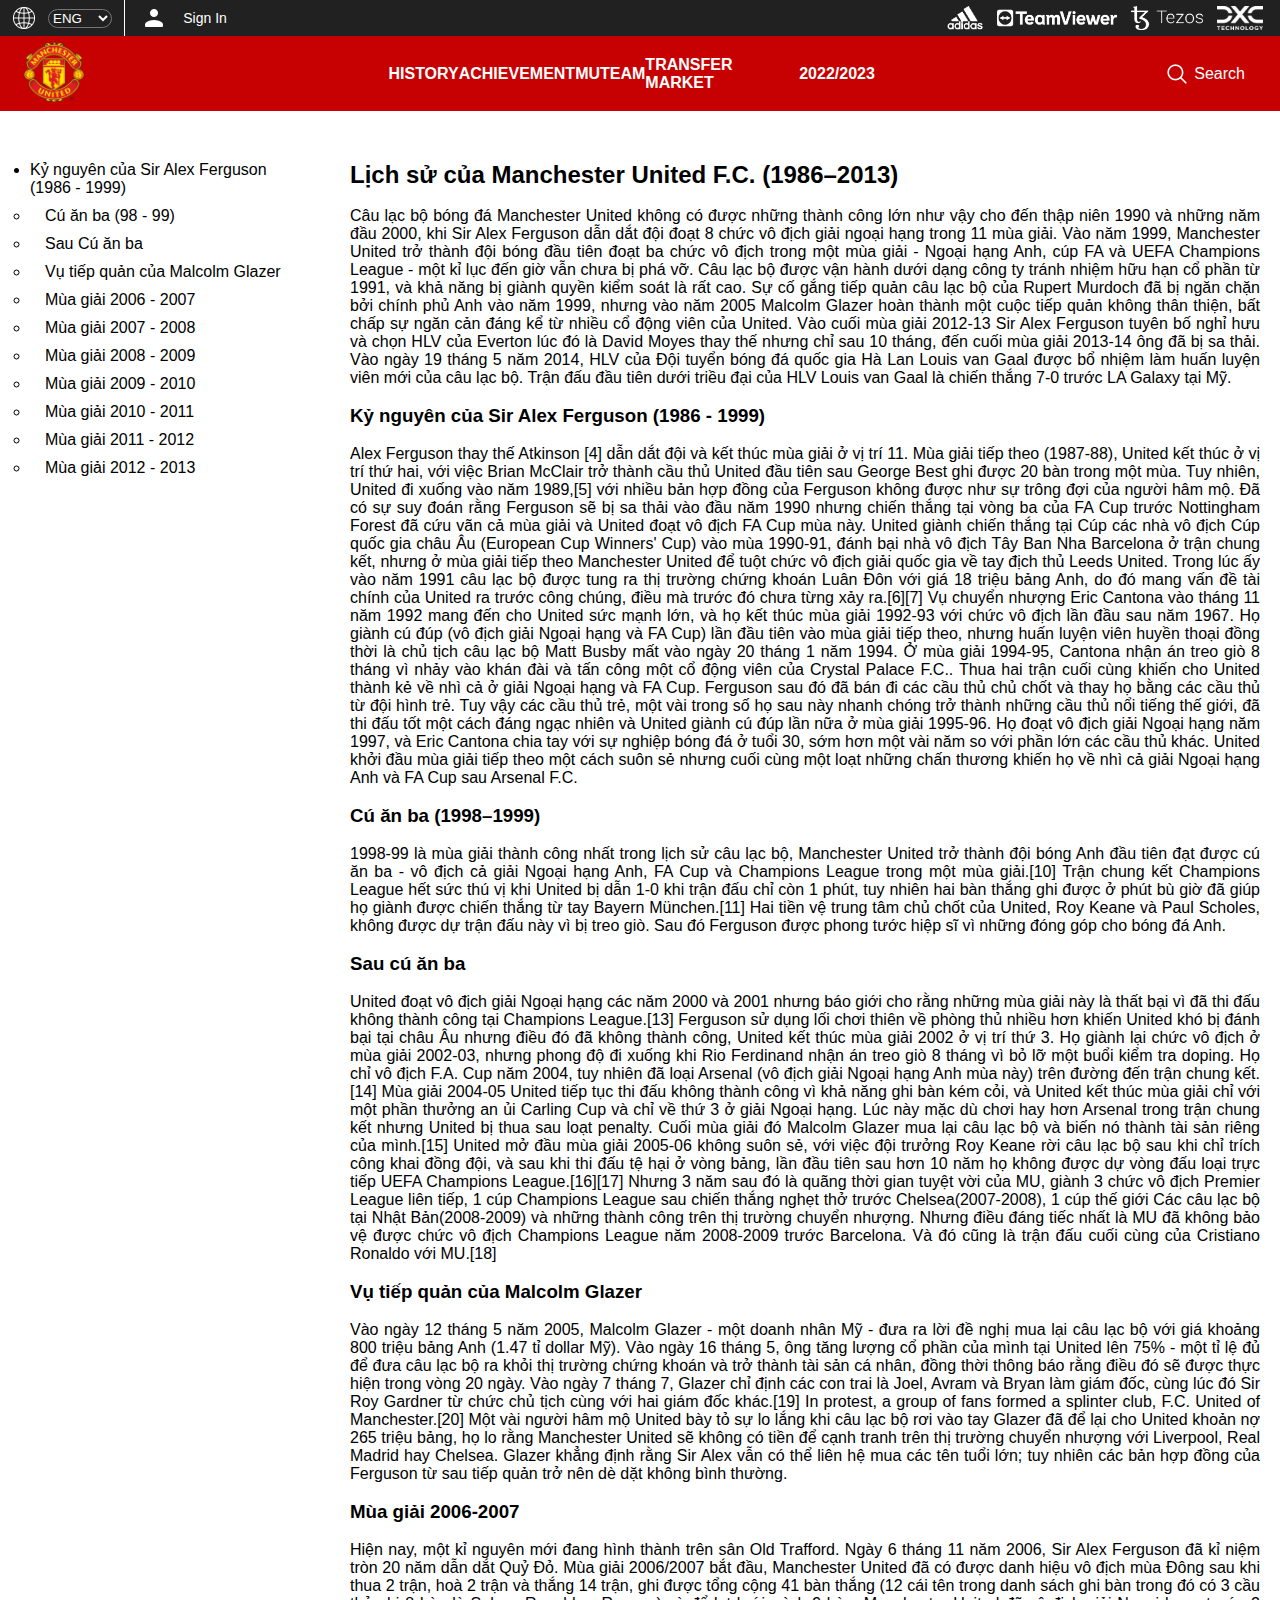
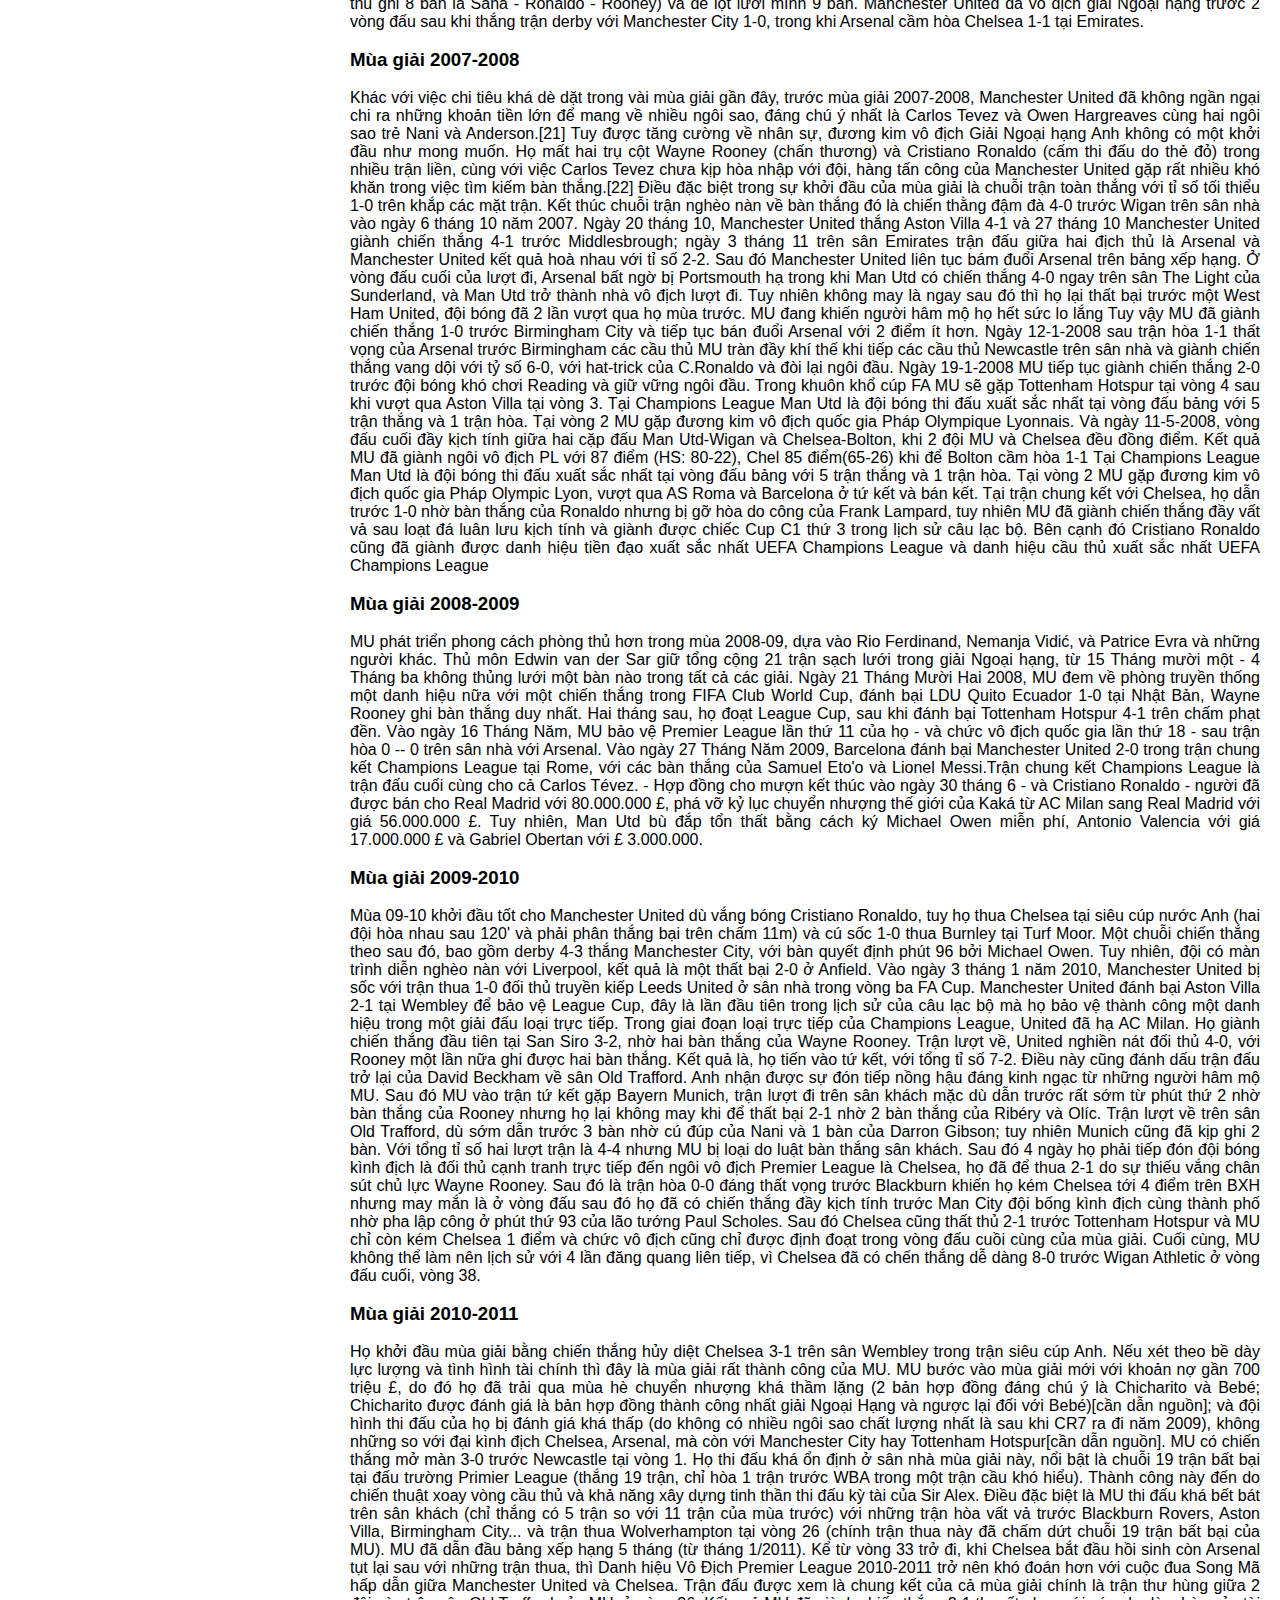
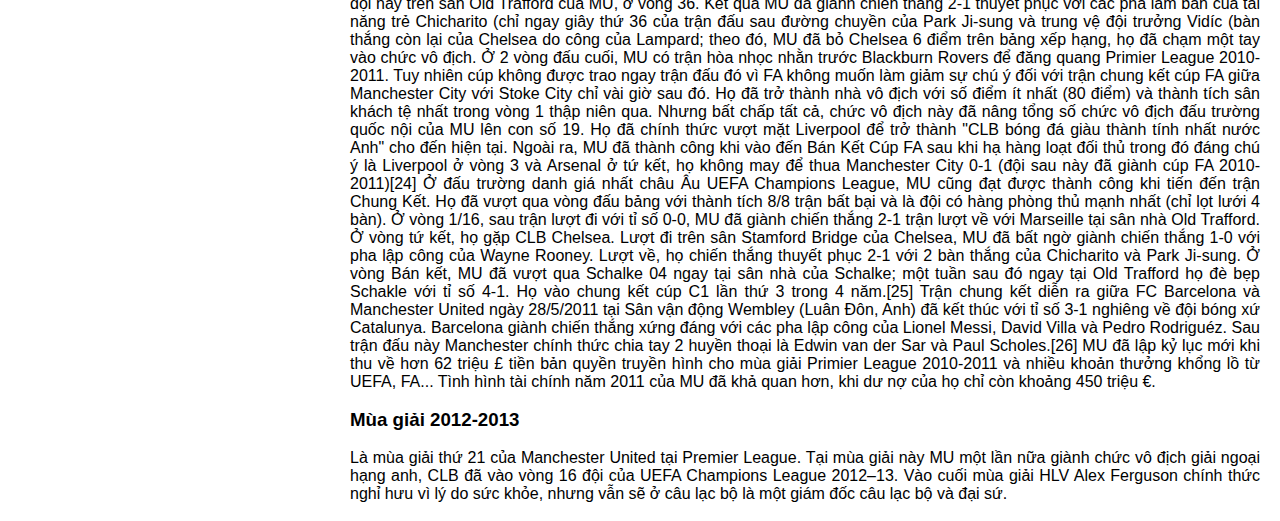
==== HTML/history.html @ 36818dd9 "history first update" ====
<!DOCTYPE html>
<html lang="en">
<head>
    <meta charset="UTF-8">
    <meta name="viewport" content="width=device-width, initial-scale=1.0">
    <title>Manchester - HISTORY</title>
    <link rel="stylesheet" href="/CSS/style.css">
    <link rel="shortcut icon" href="/Images/MU 36x36.png">
</head>
<body>
    <div id="main">
        <div id="setting">
            <div class="left_st">
                <img class="st_earth" src="/Images/Earth 24x24.png" alt="">

                <select name="ngonngua" id="language">
                    <option value="1">ENG</option>
                    <option value="2">VIE</option>
                    <option value="3">RSA</option>
                </select>

                <div class="st_user">
                    <img  class="img_user" src="/Images/user 24x24.png" alt="">
                    <div class="st_signinsignout">Sign In</div>
                    
                    <div class="tab_sign">
                        <a href="" class="bt_signin">Sign In</a>
                        <a href="" class="bt_signout">Sign Out</a>
                    </div>
                </div>
            </div>

            <div class="right_st">
                <img class="st_adidas_logo" src="/Images/Adidas_icon.png" alt="">
                <img class="st_teamview_logo" src="/Images/TeamViewer.png" alt="">
                <img class="st_tezos_logo" src="/Images/TezosLogo.png" alt="">
                <img class="st_dxc_logo" src="/Images/DXC.png" alt="">
            </div>

        </div>

        <nav>
            <a href="/HTML/index.html">
                <img class="nav_logoMU" src="/Images/MU 65x65.png" alt="">
            </a>

            <div class="nav_select">
                <a href="/HTML/history.html" class="li">HISTORY</a>
                <a href="" class="li">ACHIEVEMENT</a>
                <a href="" class="li">MUTEAM</a>
                <a href="" class="li">TRANSFER MARKET</a>
                <a href="" class="li">2022/2023</a>
            </div>

            <div class="nav_right">
                <img class="nav_iconSearch" src="/Images/search-24.png" alt="">
                <div class="nav_search">Search</div>

                <div class="input_search">
                    <input type="text" class="txt_search" placeholder="  Anything you want to look for">
                    <a class="btn_search" href="">
                        <img class="nav_iconSearchsmall" src="/Images/search-24black.png" alt="">
                    </a>
                </div>
            </div>
        </nav>

        <div id="slidebar">
            <ul >
                <li><a style="color: black; text-decoration: none;" href="#kncsaf">Kỷ nguyên của Sir Alex Ferguson (1986 - 1999)</a>
                    <ul>
                        <li><a href="#can">Cú ăn ba (98 - 99)</a></li>
                        <li><a href="#scan">Sau Cú ăn ba</a></li>
                        <li><a href="#vtqcmg">Vụ tiếp quản của Malcolm Glazer</a></li>
                        <li><a href="#mg0607">Mùa giải 2006 - 2007</a></li>
                        <li><a href="#mg0708">Mùa giải 2007 - 2008</a></li>
                        <li><a href="#mg0809">Mùa giải 2008 - 2009</a></li>
                        <li><a href="#mg0910">Mùa giải 2009 - 2010</a></li>
                        <li><a href="#mg1011">Mùa giải 2010 - 2011</a></li>
                        <li><a href="#mg1112">Mùa giải 2011 - 2012</a></li>
                        <li><a href="#mg1213">Mùa giải 2012 - 2013</a></li>
                    </ul>
                </li>
            </ul>
        </div>

        <div class="txt-history">
            <h2>Lịch sử của Manchester United F.C. (1986–2013)</h2> <br>
            <p>Câu lạc bộ bóng đá Manchester United không có được những thành công lớn như vậy cho đến thập niên 1990 và những năm đầu 2000, khi Sir Alex Ferguson dẫn dắt đội đoạt 8 chức vô địch giải ngoại hạng trong 11 mùa giải. Vào năm 1999, Manchester United trở thành đội bóng đầu tiên đoạt ba chức vô địch trong một mùa giải - Ngoại hạng Anh, cúp FA và UEFA Champions League - một kỉ lục đến giờ vẫn chưa bị phá vỡ. Câu lạc bộ được vận hành dưới dạng công ty tránh nhiệm hữu hạn cổ phần từ 1991, và khả năng bị giành quyền kiểm soát là rất cao. Sự cố gắng tiếp quản câu lạc bộ của Rupert Murdoch đã bị ngăn chặn bởi chính phủ Anh vào năm 1999, nhưng vào năm 2005 Malcolm Glazer hoàn thành một cuộc tiếp quản không thân thiện, bất chấp sự ngăn cản đáng kể từ nhiều cổ động viên của United.
                Vào cuối mùa giải 2012-13 Sir Alex Ferguson tuyên bố nghỉ hưu và chọn HLV của Everton lúc đó là David Moyes thay thế nhưng chỉ sau 10 tháng, đến cuối mùa giải 2013-14 ông đã bị sa thải. Vào ngày 19 tháng 5 năm 2014, HLV của Đội tuyển bóng đá quốc gia Hà Lan Louis van Gaal được bổ nhiệm làm huấn luyện viên mới của câu lạc bộ. Trận đấu đầu tiên dưới triều đại của HLV Louis van Gaal là chiến thắng 7-0 trước LA Galaxy tại Mỹ.
            </p> <br>
            <h3 id="kncsaf">Kỷ nguyên của Sir Alex Ferguson (1986 - 1999)</h3> <br>
            <p>
                Alex Ferguson thay thế Atkinson [4] dẫn dắt đội và kết thúc mùa giải ở vị trí 11. Mùa giải tiếp theo (1987-88), United kết thúc ở vị trí thứ hai, với việc Brian McClair trở thành cầu thủ United đầu tiên sau George Best ghi được 20 bàn trong một mùa.

                Tuy nhiên, United đi xuống vào năm 1989,[5] với nhiều bản hợp đồng của Ferguson không được như sự trông đợi của người hâm mộ. Đã có sự suy đoán rằng Ferguson sẽ bị sa thải vào đầu năm 1990 nhưng chiến thắng tại vòng ba của FA Cup trước Nottingham Forest đã cứu vãn cả mùa giải và United đoạt vô địch FA Cup mùa này.

                United giành chiến thắng tại Cúp các nhà vô địch Cúp quốc gia châu Âu (European Cup Winners' Cup) vào mùa 1990-91, đánh bại nhà vô địch Tây Ban Nha Barcelona ở trận chung kết, nhưng ở mùa giải tiếp theo Manchester United để tuột chức vô địch giải quốc gia về tay địch thủ Leeds United. Trong lúc ấy vào năm 1991 câu lạc bộ được tung ra thị trường chứng khoán Luân Đôn với giá 18 triệu bảng Anh, do đó mang vấn đề tài chính của United ra trước công chúng, điều mà trước đó chưa từng xảy ra.[6][7]

                Vụ chuyển nhượng Eric Cantona vào tháng 11 năm 1992 mang đến cho United sức mạnh lớn, và họ kết thúc mùa giải 1992-93 với chức vô địch lần đầu sau năm 1967. Họ giành cú đúp (vô địch giải Ngoại hạng và FA Cup) lần đầu tiên vào mùa giải tiếp theo, nhưng huấn luyện viên huyền thoại đồng thời là chủ tịch câu lạc bộ Matt Busby mất vào ngày 20 tháng 1 năm 1994.

                Ở mùa giải 1994-95, Cantona nhận án treo giò 8 tháng vì nhảy vào khán đài và tấn công một cổ động viên của Crystal Palace F.C.. Thua hai trận cuối cùng khiến cho United thành kẻ về nhì cả ở giải Ngoại hạng và FA Cup. Ferguson sau đó đã bán đi các cầu thủ chủ chốt và thay họ bằng các cầu thủ từ đội hình trẻ. Tuy vậy các cầu thủ trẻ, một vài trong số họ sau này nhanh chóng trở thành những cầu thủ nổi tiếng thế giới, đã thi đấu tốt một cách đáng ngạc nhiên và United giành cú đúp lần nữa ở mùa giải 1995-96.

                Họ đoạt vô địch giải Ngoại hạng năm 1997, và Eric Cantona chia tay với sự nghiệp bóng đá ở tuổi 30, sớm hơn một vài năm so với phần lớn các cầu thủ khác. United khởi đầu mùa giải tiếp theo một cách suôn sẻ nhưng cuối cùng một loạt những chấn thương khiến họ về nhì cả giải Ngoại hạng Anh và FA Cup sau Arsenal F.C.
            </p> <br>
            <h3 id="can">Cú ăn ba (1998–1999)</h3> <br>
            <p>
                1998-99 là mùa giải thành công nhất trong lịch sử câu lạc bộ, Manchester United trở thành đội bóng Anh đầu tiên đạt được cú ăn ba - vô địch cả giải Ngoại hạng Anh, FA Cup và Champions League trong một mùa giải.[10] Trận chung kết Champions League hết sức thú vị khi United bị dẫn 1-0 khi trận đấu chỉ còn 1 phút, tuy nhiên hai bàn thắng ghi được ở phút bù giờ đã giúp họ giành được chiến thắng từ tay Bayern München.[11] Hai tiền vệ trung tâm chủ chốt của United, Roy Keane và Paul Scholes, không được dự trận đấu này vì bị treo giò. Sau đó Ferguson được phong tước hiệp sĩ vì những đóng góp cho bóng đá Anh.
            </p> <br>
            <h3 id="scan">Sau cú ăn ba</h3> <br>
            <p>
                United đoạt vô địch giải Ngoại hạng các năm 2000 và 2001 nhưng báo giới cho rằng những mùa giải này là thất bại vì đã thi đấu không thành công tại Champions League.[13] Ferguson sử dụng lối chơi thiên về phòng thủ nhiều hơn khiến United khó bị đánh bại tại châu Âu nhưng điều đó đã không thành công, United kết thúc mùa giải 2002 ở vị trí thứ 3. Họ giành lại chức vô địch ở mùa giải 2002-03, nhưng phong độ đi xuống khi Rio Ferdinand nhận án treo giò 8 tháng vì bỏ lỡ một buổi kiểm tra doping. Họ chỉ vô địch F.A. Cup năm 2004, tuy nhiên đã loại Arsenal (vô địch giải Ngoại hạng Anh mùa này) trên đường đến trận chung kết.[14]

                Mùa giải 2004-05 United tiếp tục thi đấu không thành công vì khả năng ghi bàn kém cỏi, và United kết thúc mùa giải chỉ với một phần thưởng an ủi Carling Cup và chỉ về thứ 3 ở giải Ngoại hạng. Lúc này mặc dù chơi hay hơn Arsenal trong trận chung kết nhưng United bị thua sau loạt penalty. Cuối mùa giải đó Malcolm Glazer mua lại câu lạc bộ và biến nó thành tài sản riêng của mình.[15]

                United mở đầu mùa giải 2005-06 không suôn sẻ, với việc đội trưởng Roy Keane rời câu lạc bộ sau khi chỉ trích công khai đồng đội, và sau khi thi đấu tệ hại ở vòng bảng, lần đầu tiên sau hơn 10 năm họ không được dự vòng đấu loại trực tiếp UEFA Champions League.[16][17]

                Nhưng 3 năm sau đó là quãng thời gian tuyệt vời của MU, giành 3 chức vô địch Premier League liên tiếp, 1 cúp Champions League sau chiến thắng nghẹt thở trước Chelsea(2007-2008), 1 cúp thế giới Các câu lạc bộ tại Nhật Bản(2008-2009) và những thành công trên thị trường chuyển nhượng. Nhưng điều đáng tiếc nhất là MU đã không bảo vệ được chức vô địch Champions League năm 2008-2009 trước Barcelona. Và đó cũng là trận đấu cuối cùng của Cristiano Ronaldo với MU.[18]
            </p> <br>
            <h3 id="vtqcmg">Vụ tiếp quản của Malcolm Glazer</h3> <br>
            <p>
                Vào ngày 12 tháng 5 năm 2005, Malcolm Glazer - một doanh nhân Mỹ - đưa ra lời đề nghị mua lại câu lạc bộ với giá khoảng 800 triệu bảng Anh (1.47 tỉ dollar Mỹ). Vào ngày 16 tháng 5, ông tăng lượng cổ phần của mình tại United lên 75% - một tỉ lệ đủ để đưa câu lạc bộ ra khỏi thị trường chứng khoán và trở thành tài sản cá nhân, đồng thời thông báo rằng điều đó sẽ được thực hiện trong vòng 20 ngày. Vào ngày 7 tháng 7, Glazer chỉ định các con trai là Joel, Avram và Bryan làm giám đốc, cùng lúc đó Sir Roy Gardner từ chức chủ tịch cùng với hai giám đốc khác.[19] In protest, a group of fans formed a splinter club, F.C. United of Manchester.[20]

                Một vài người hâm mộ United bày tỏ sự lo lắng khi câu lạc bộ rơi vào tay Glazer đã để lại cho United khoản nợ 265 triệu bảng, họ lo rằng Manchester United sẽ không có tiền để cạnh tranh trên thị trường chuyển nhượng với Liverpool, Real Madrid hay Chelsea. Glazer khẳng định rằng Sir Alex vẫn có thể liên hệ mua các tên tuổi lớn; tuy nhiên các bản hợp đồng của Ferguson từ sau tiếp quản trở nên dè dặt không bình thường.
            </p> <br>
            <h3 id="mg0607">Mùa giải 2006-2007</h3> <br>
            <p>
                Hiện nay, một kỉ nguyên mới đang hình thành trên sân Old Trafford. Ngày 6 tháng 11 năm 2006, Sir Alex Ferguson đã kỉ niệm tròn 20 năm dẫn dắt Quỷ Đỏ. Mùa giải 2006/2007 bắt đầu, Manchester United đã có được danh hiệu vô địch mùa Đông sau khi thua 2 trận, hoà 2 trận và thắng 14 trận, ghi được tổng cộng 41 bàn thắng (12 cái tên trong danh sách ghi bàn trong đó có 3 cầu thủ ghi 8 bàn là Saha - Ronaldo - Rooney) và để lọt lưới mình 9 bàn.

                Manchester United đã vô địch giải Ngoại hạng trước 2 vòng đấu sau khi thắng trận derby với Manchester City 1-0, trong khi Arsenal cầm hòa Chelsea 1-1 tại Emirates.
            </p> <br>
            <h3 id="mg0708">Mùa giải 2007-2008</h3> <br>
            <p>
                Khác với việc chi tiêu khá dè dặt trong vài mùa giải gần đây, trước mùa giải 2007-2008, Manchester United đã không ngần ngại chi ra những khoản tiền lớn để mang về nhiều ngôi sao, đáng chú ý nhất là Carlos Tevez và Owen Hargreaves cùng hai ngôi sao trẻ Nani và Anderson.[21]

                Tuy được tăng cường về nhân sự, đương kim vô địch Giải Ngoại hạng Anh không có một khởi đầu như mong muốn. Họ mất hai trụ cột Wayne Rooney (chấn thương) và Cristiano Ronaldo (cấm thi đấu do thẻ đỏ) trong nhiều trận liền, cùng với việc Carlos Tevez chưa kịp hòa nhập với đội, hàng tấn công của Manchester United gặp rất nhiều khó khăn trong việc tìm kiếm bàn thắng.[22]

                Điều đặc biệt trong sự khởi đầu của mùa giải là chuỗi trận toàn thắng với tỉ số tối thiểu 1-0 trên khắp các mặt trận. Kết thúc chuỗi trận nghèo nàn về bàn thắng đó là chiến thằng đậm đà 4-0 trước Wigan trên sân nhà vào ngày 6 tháng 10 năm 2007. Ngày 20 tháng 10, Manchester United thắng Aston Villa 4-1 và 27 tháng 10 Manchester United giành chiến thắng 4-1 trước Middlesbrough; ngày 3 tháng 11 trên sân Emirates trận đấu giữa hai địch thủ là Arsenal và Manchester United kết quả hoà nhau với tỉ số 2-2.

                Sau đó Manchester United liên tục bám đuổi Arsenal trên bảng xếp hạng. Ở vòng đấu cuối của lượt đi, Arsenal bất ngờ bị Portsmouth hạ trong khi Man Utd có chiến thắng 4-0 ngay trên sân The Light của Sunderland, và Man Utd trở thành nhà vô địch lượt đi.

                Tuy nhiên không may là ngay sau đó thì họ lại thất bại trước một West Ham United, đội bóng đã 2 lần vượt qua họ mùa trước. MU đang khiến người hâm mộ họ hết sức lo lắng

                Tuy vậy MU đã giành chiến thắng 1-0 trước Birmingham City và tiếp tục bán đuổi Arsenal với 2 điểm ít hơn. Ngày 12-1-2008 sau trận hòa 1-1 thất vọng của Arsenal trước Birmingham các cầu thủ MU tràn đầy khí thế khi tiếp các cầu thủ Newcastle trên sân nhà và giành chiến thắng vang dội với tỷ số 6-0, với hat-trick của C.Ronaldo và đòi lại ngôi đầu.

                Ngày 19-1-2008 MU tiếp tục giành chiến thắng 2-0 trước đội bóng khó chơi Reading và giữ vững ngôi đầu.

                Trong khuôn khổ cúp FA MU sẽ gặp Tottenham Hotspur tại vòng 4 sau khi vượt qua Aston Villa tại vòng 3.

                Tại Champions League Man Utd là đội bóng thi đấu xuất sắc nhất tại vòng đấu bảng với 5 trận thắng và 1 trận hòa. Tại vòng 2 MU gặp đương kim vô địch quốc gia Pháp Olympique Lyonnais.

                Và ngày 11-5-2008, vòng đấu cuối đầy kịch tính giữa hai cặp đấu Man Utd-Wigan và Chelsea-Bolton, khi 2 đội MU và Chelsea đều đồng điểm. Kết quả MU đã giành ngôi vô địch PL với 87 điểm (HS: 80-22), Chel 85 điểm(65-26) khi để Bolton cầm hòa 1-1

                Tại Champions League Man Utd là đội bóng thi đấu xuất sắc nhất tại vòng đấu bảng với 5 trận thắng và 1 trận hòa. Tại vòng 2 MU gặp đương kim vô địch quốc gia Pháp Olympic Lyon, vượt qua AS Roma và Barcelona ở tứ kết và bán kết. Tại trận chung kết với Chelsea, họ dẫn trước 1-0 nhờ bàn thắng của Ronaldo nhưng bị gỡ hòa do công của Frank Lampard, tuy nhiên MU đã giành chiến thắng đầy vất vả sau loạt đá luân lưu kịch tính và giành được chiếc Cup C1 thứ 3 trong lịch sử câu lạc bộ.

                Bên cạnh đó Cristiano Ronaldo cũng đã giành được danh hiệu tiền đạo xuất sắc nhất UEFA Champions League và danh hiệu cầu thủ xuất sắc nhất UEFA Champions League
            </p> <br>
            <h3 id="mg0809">Mùa giải 2008-2009</h3> <br>
            <p>
                MU phát triển phong cách phòng thủ hơn trong mùa 2008-09, dựa vào Rio Ferdinand, Nemanja Vidić, và Patrice Evra và những người khác. Thủ môn Edwin van der Sar giữ tổng cộng 21 trận sạch lưới trong giải Ngoại hạng, từ 15 Tháng mười một - 4 Tháng ba không thủng lưới một bàn nào trong tất cả các giải.

                Ngày 21 Tháng Mười Hai 2008, MU đem về phòng truyền thống một danh hiệu nữa với một chiến thắng trong FIFA Club World Cup, đánh bại LDU Quito Ecuador 1-0 tại Nhật Bản, Wayne Rooney ghi bàn thắng duy nhất. Hai tháng sau, họ đoạt League Cup, sau khi đánh bại Tottenham Hotspur 4-1 trên chấm phạt đền. Vào ngày 16 Tháng Năm, MU bảo vệ Premier League lần thứ 11 của họ - và chức vô địch quốc gia lần thứ 18 - sau trận hòa 0 -- 0 trên sân nhà với Arsenal.

                Vào ngày 27 Tháng Năm 2009, Barcelona đánh bại Manchester United 2-0 trong trận chung kết Champions League tại Rome, với các bàn thắng của Samuel Eto'o và Lionel Messi.Trận chung kết Champions League là trận đấu cuối cùng cho cả Carlos Tévez. - Hợp đồng cho mượn kết thúc vào ngày 30 tháng 6 - và Cristiano Ronaldo - người đã được bán cho Real Madrid với 80.000.000 £, phá vỡ kỷ lục chuyển nhượng thế giới của Kaká từ AC Milan sang Real Madrid với giá 56.000.000 £. Tuy nhiên, Man Utd bù đắp tổn thất bằng cách ký Michael Owen miễn phí, Antonio Valencia với giá 17.000.000 £ và Gabriel Obertan với £ 3.000.000.
            </p> <br>
            <h3 id="mg0910">Mùa giải 2009-2010</h3> <br>
            <p>
                Mùa 09-10 khởi đầu tốt cho Manchester United dù vắng bóng Cristiano Ronaldo, tuy họ thua Chelsea tại siêu cúp nước Anh (hai đội hòa nhau sau 120' và phải phân thắng bại trên chấm 11m) và cú sốc 1-0 thua Burnley tại Turf Moor. Một chuỗi chiến thắng theo sau đó, bao gồm derby 4-3 thắng Manchester City, với bàn quyết định phút 96 bởi Michael Owen. Tuy nhiên, đội có màn trình diễn nghèo nàn với Liverpool, kết quả là một thất bại 2-0 ở Anfield. Vào ngày 3 tháng 1 năm 2010, Manchester United bị sốc với trận thua 1-0 đối thủ truyền kiếp Leeds United ở sân nhà trong vòng ba FA Cup.

                Manchester United đánh bại Aston Villa 2-1 tại Wembley để bảo vệ League Cup, đây là lần đầu tiên trong lịch sử của câu lạc bộ mà họ bảo vệ thành công một danh hiệu trong một giải đấu loại trực tiếp.

                Trong giai đoạn loại trực tiếp của Champions League, United đã hạ AC Milan. Họ giành chiến thắng đầu tiên tại San Siro 3-2, nhờ hai bàn thắng của Wayne Rooney. Trận lượt về, United nghiền nát đối thủ 4-0, với Rooney một lần nữa ghi được hai bàn thắng. Kết quả là, họ tiến vào tứ kết, với tổng tỉ số 7-2. Điều này cũng đánh dấu trận đấu trở lại của David Beckham về sân Old Trafford. Anh nhận được sự đón tiếp nồng hậu đáng kinh ngạc từ những người hâm mộ MU. Sau đó MU vào trận tứ kết gặp Bayern Munich, trận lượt đi trên sân khách mặc dù dẫn trước rất sớm từ phút thứ 2 nhờ bàn thắng của Rooney nhưng họ lại không may khi để thất bại 2-1 nhờ 2 bàn thắng của Ribéry và Olíc. Trận lượt về trên sân Old Trafford, dù sớm dẫn trước 3 bàn nhờ cú đúp của Nani và 1 bàn của Darron Gibson; tuy nhiên Munich cũng đã kịp ghi 2 bàn. Với tổng tỉ số hai lượt trận là 4-4 nhưng MU bị loại do luật bàn thắng sân khách.

                Sau đó 4 ngày họ phải tiếp đón đội bóng kình địch là đối thủ cạnh tranh trực tiếp đến ngôi vô địch Premier League là Chelsea, họ đã để thua 2-1 do sự thiếu vắng chân sút chủ lực Wayne Rooney. Sau đó là trận hòa 0-0 đáng thất vọng trước Blackburn khiến họ kém Chelsea tới 4 điểm trên BXH nhưng may mắn là ở vòng đấu sau đó họ đã có chiến thắng đầy kịch tính trước Man City đội bống kình địch cùng thành phố nhờ pha lập công ở phút thứ 93 của lão tướng Paul Scholes. Sau đó Chelsea cũng thất thủ 2-1 trước Tottenham Hotspur và MU chỉ còn kém Chelsea 1 điểm và chức vô địch cũng chỉ được định đoạt trong vòng đấu cuồi cùng của mùa giải. Cuối cùng, MU không thể làm nên lịch sử với 4 lần đăng quang liên tiếp, vì Chelsea đã có chến thắng dễ dàng 8-0 trước Wigan Athletic ở vòng đấu cuối, vòng 38.
            </p> <br>
            <h3 id="mg1011">Mùa giải 2010-2011</h3> <br>
            <p>
                Họ khởi đầu mùa giải bằng chiến thắng hủy diệt Chelsea 3-1 trên sân Wembley trong trận siêu cúp Anh. Nếu xét theo bề dày lực lượng và tình hình tài chính thì đây là mùa giải rất thành công của MU. MU bước vào mùa giải mới với khoản nợ gần 700 triệu £, do đó họ đã trải qua mùa hè chuyển nhượng khá thầm lặng (2 bản hợp đồng đáng chú ý là Chicharito và Bebé; Chicharito được đánh giá là bản hợp đồng thành công nhất giải Ngoại Hạng và ngược lại đối với Bebé)[cần dẫn nguồn]; và đội hình thi đấu của họ bị đánh giá khá thấp (do không có nhiều ngôi sao chất lượng nhất là sau khi CR7 ra đi năm 2009), không những so với đại kình địch Chelsea, Arsenal, mà còn với Manchester City hay Tottenham Hotspur[cần dẫn nguồn].

                MU có chiến thắng mở màn 3-0 trước Newcastle tại vòng 1. Họ thi đấu khá ổn định ở sân nhà mùa giải này, nổi bật là chuỗi 19 trận bất bại tại đấu trường Primier League (thắng 19 trận, chỉ hòa 1 trận trước WBA trong một trận cầu khó hiểu). Thành công này đến do chiến thuật xoay vòng cầu thủ và khả năng xây dựng tinh thần thi đấu kỳ tài của Sir Alex. Điều đặc biệt là MU thi đấu khá bết bát trên sân khách (chỉ thắng có 5 trận so với 11 trận của mùa trước) với những trận hòa vất vả trước Blackburn Rovers, Aston Villa, Birmingham City... và trận thua Wolverhampton tại vòng 26 (chính trận thua này đã chấm dứt chuỗi 19 trận bất bại của MU). MU đã dẫn đầu bảng xếp hạng 5 tháng (từ tháng 1/2011). Kể từ vòng 33 trở đi, khi Chelsea bắt đầu hồi sinh còn Arsenal tụt lại sau với những trận thua, thì Danh hiệu Vô Địch Premier League 2010-2011 trở nên khó đoán hơn với cuộc đua Song Mã hấp dẫn giữa Manchester United và Chelsea. Trận đấu được xem là chung kết của cả mùa giải chính là trận thư hùng giữa 2 đội này trên sân Old Trafford của MU, ở vòng 36. Kết quả MU đã giành chiến thắng 2-1 thuyết phục với các pha làm bàn của tài năng trẻ Chicharito (chỉ ngay giây thứ 36 của trận đấu sau đường chuyền của Park Ji-sung và trung vệ đội trưởng Vidíc (bàn thắng còn lại của Chelsea do công của Lampard; theo đó, MU đã bỏ Chelsea 6 điểm trên bảng xếp hạng, họ đã chạm một tay vào chức vô địch. Ở 2 vòng đấu cuối, MU có trận hòa nhọc nhằn trước Blackburn Rovers để đăng quang Primier League 2010-2011. Tuy nhiên cúp không được trao ngay trận đấu đó vì FA không muốn làm giảm sự chú ý đối với trận chung kết cúp FA giữa Manchester City với Stoke City chỉ vài giờ sau đó. Họ đã trở thành nhà vô địch với số điểm ít nhất (80 điểm) và thành tích sân khách tệ nhất trong vòng 1 thập niên qua. Nhưng bất chấp tất cả, chức vô địch này đã nâng tổng số chức vô địch đấu trường quốc nội của MU lên con số 19. Họ đã chính thức vượt mặt Liverpool để trở thành "CLB bóng đá giàu thành tính nhất nước Anh" cho đến hiện tại.

                Ngoài ra, MU đã thành công khi vào đến Bán Kết Cúp FA sau khi hạ hàng loạt đối thủ trong đó đáng chú ý là Liverpool ở vòng 3 và Arsenal ở tứ kết, họ không may để thua Manchester City 0-1 (đội sau này đã giành cúp FA 2010-2011)[24]

                Ở đấu trường danh giá nhất châu Âu UEFA Champions League, MU cũng đạt được thành công khi tiến đến trận Chung Kết. Họ đã vượt qua vòng đấu bảng với thành tích 8/8 trận bất bại và là đội có hàng phòng thủ mạnh nhất (chỉ lọt lưới 4 bàn). Ở vòng 1/16, sau trận lượt đi với tỉ số 0-0, MU đã giành chiến thắng 2-1 trận lượt về với Marseille tại sân nhà Old Trafford. Ở vòng tứ kết, họ gặp CLB Chelsea. Lượt đi trên sân Stamford Bridge của Chelsea, MU đã bất ngờ giành chiến thắng 1-0 với pha lập công của Wayne Rooney. Lượt về, họ chiến thắng thuyết phục 2-1 với 2 bàn thắng của Chicharito và Park Ji-sung. Ở vòng Bán kết, MU đã vượt qua Schalke 04 ngay tại sân nhà của Schalke; một tuần sau đó ngay tại Old Trafford họ đè bẹp Schakle với tỉ số 4-1. Họ vào chung kết cúp C1 lần thứ 3 trong 4 năm.[25] Trận chung kết diễn ra giữa FC Barcelona và Manchester United ngày 28/5/2011 tại Sân vận động Wembley (Luân Đôn, Anh) đã kết thúc với tỉ số 3-1 nghiêng về đội bóng xứ Catalunya. Barcelona giành chiến thắng xứng đáng với các pha lập công của Lionel Messi, David Villa và Pedro Rodriguéz. Sau trận đấu này Manchester chính thức chia tay 2 huyền thoại là Edwin van der Sar và Paul Scholes.[26]

                MU đã lập kỷ lục mới khi thu về hơn 62 triệu £ tiền bản quyền truyền hình cho mùa giải Primier League 2010-2011 và nhiều khoản thưởng khổng lồ từ UEFA, FA... Tình hình tài chính năm 2011 của MU đã khả quan hơn, khi dư nợ của họ chỉ còn khoảng 450 triệu €.
            </p> <br>
            <h3 id="mg1213">Mùa giải 2012-2013</h3> <br>
            <p>
                Là mùa giải thứ 21 của Manchester United tại Premier League. Tại mùa giải này MU một lần nữa giành chức vô địch giải ngoại hạng anh, CLB đã vào vòng 16 đội của UEFA Champions League 2012–13. Vào cuối mùa giải HLV Alex Ferguson chính thức nghỉ hưu vì lý do sức khỏe, nhưng vẫn sẽ ở câu lạc bộ là một giám đốc câu lạc bộ và đại sứ.
            </p> <br>
            <h3></h3>
        </div>

    </div>
</body>
</html>
---- CSS/style.css ----
*{
    margin: 0;
    padding: 0;
    box-sizing: border-box;
    font-family: 'Segoe UI', Tahoma, Geneva, Verdana, sans-serif;
    scroll-behavior: smooth;
}

/* #main{
    background-color: #000000; */
/* } */

#setting{
    background-color: #222121;
    height: 36px;
    width: 100%;
    position: relative;
    display: flex;
    justify-content: space-between;
}

.left_st{
    display: flex;
    width: 30%;
    align-items: center;
}

.right_st{
    display: flex;
    width: 330px;
    justify-content: space-between;
    margin-right: 10px;
}

.st_earth{
    height: 24px;
    width: 24px;
    margin-left: 12px;
}

#language{
    margin-left: 12px;
    width: 64px;
    color: white;
    background-color: transparent;
    border-radius: 10px;
}

.st_user{
    position: relative;
    display: flex;
    height: 100%;
    width: 120px;
    border-left: 1px solid white;
    align-items: center;
    justify-content: space-evenly;
    margin-left: 12px;
}

.st_signinsignout{
    color: white;
    font-size: 14px;
}

.st_user:hover{
    background-color: #3b3b3b;
    cursor: pointer;
}

.st_user:hover > .tab_sign{
    display: flex;
    flex-direction: column;
    z-index: 10000;
    cursor: pointer;
}

.tab_sign{
    position: absolute;
    display: none;
    width: 100%;
    top: 36px;
    left: 0;
    height: 46px;
    background-color: #3b3b3b;
}

.bt_signin{
    height: 30px;
    width: 100%;
    background-color: #222121;
    color: white;
    border: none;
    text-decoration: none;
    text-align: center;
}

.bt_signout{
    height: 30px;
    width: 100%;
    background-color: #9a0909;
    color: white;
    border: none;
    text-decoration: none;
    text-align: center;
}

.st_adidas_logo{
    margin: auto;
    height: auto;
    width: auto;
    max-height: 25px;
    max-width: 120px;
}

.st_teamview_logo{
    margin: auto;
    height: auto;
    width: auto;
    max-height: 25px;
    max-width: 120px;
}

.st_tezos_logo{
    margin: auto;
    height: auto;
    width: auto;
    max-height: 25px;
    max-width: 120px;
}

.st_dxc_logo{
    margin: auto;
    height: auto;
    width: auto;
    max-height: 25px;
    max-width: 120px;
}

nav{
    position: relative;
    height: 75px;
    width: 100%;
    background-color: #c70101;
    display: flex;
    align-items: center;
    z-index: 1;
    justify-content: space-between;
}

.nav_logoMU{
    height: 60px;
    width: 60px;
    margin-left: 24px;
}

.nav_select{
    position: relative;
    display: flex;
    color: white;
    font-weight: bold;
    font-size: 16px;
    width: 38%;
    justify-content: space-between;
    align-items: center;
    height: 100%;
    margin-left: 24px;
    list-style-type: none;
}

.nav_select > .li{
    display: flex;
    align-items: center;
    height: 100%;
    color: white;
    text-decoration: none;
}

.nav_select > .li:hover{
    border-bottom: 3px solid white;
    cursor: pointer;
}

.nav_right{
    position: relative;
    display: flex;
    padding-right: 35px;
    align-items: center;
    height: 100%;
    justify-content: end;
    padding-left: 10px;
}

.nav_search{
    color: white;
    padding-left: 5px;
}

.nav_right:hover{
    background-color: #9a0909;
}

.nav_right:hover > .input_search{
    display: flex;
    justify-content: center;
    align-items: center;
} 

.input_search{
    position: absolute;
    display: none;
    width: 200vh;
    height: 100px;
    top: 75px;
    background-color: white;
    /* opacity: .7; */
    z-index: 100;
    right: 0;
}

.txt_search{
    height: 80%;
    width: 70%;
    margin-left: 30px;
    border-radius: 15px;
    font-size: 24px;
    padding-left: 15px;
}

.btn_search{
    display: flex;
    align-items: center;
    justify-content: center;
    height: 80%;
    width: 20%;
    border: 2px solid white;
}

#container{
    position: relative;
    display: block;
    width: 100%;
    background-color: black;
}

.desktop{
    position: relative;
    display: flex;
    margin: auto;
}

.uptop{
    position: fixed;
    background-color: white;
    width: 40px;
    height: 40px;
    z-index: 1000;
    display: flex;
    right: 15px;
    bottom: 25px;
    border-radius: 90px;
    opacity: .5;  
}

.box_text{
    position: relative;
    width: 1290px;
    margin: auto;
    padding: 0 15px;
    padding-bottom: 15px;
}

.text{
    color: white;
    font-size: 18px;
    margin-top: 15px;
    margin-bottom: 15px;
}

footer{
    position: relative;
    width: 100%;
    background-repeat: no-repeat;
    height: 250px;
    background-color: #222121;
    display: flex;
    justify-content: center;
    align-items: center;
}

.ft_contact{
    position: relative;
    display: flex;
    width: 800px;
    justify-content: space-between;
    align-items: center;
}

.bg_icon{
    position: relative;
    background-color: #3b3b3b;
    border-radius: 90px;
    height: 70px;
    width: 70px;
    display: flex;
    justify-content: center;
    align-items: center;
}

.bg_icon:hover {
    background-color: #9a0909;
    cursor: pointer;
}

.ft_icon{
    width: 50px;
    height: 50px;
}

.ft_signin{
    height: 40px;
    width: 120px;
    border: 1px solid white;
    border-radius: 15px;
    color: white;
    text-decoration: none;
    text-align: center;
    line-height: 40px;
}

.ft_signout{
    height: 40px;
    width: 120px;
    border: 1px solid #9a0909;
    border-radius: 15px;
    color: white;
    text-decoration: none;

    text-align: center;
    line-height: 40px;
}

.ft_signin:hover {
    background-color: #3b3b3b;
    cursor: pointer;
}

.ft_signout:hover {
    background-color: #9a0909;
    cursor: pointer;
}

#ads{
    position: relative;
    display: flex;
    height: 30px;
    width: 100%;
    background-color: #000000;
    border-top: 0.5px solid gray;
}

.text_myclb{
    color: #777777;
}

.myin4{
    position: relative;
    width: 70%;
}

.myin4 > ul {
    display: flex;
    color: white;
    list-style-type: none;
    line-height: 30px;
}

.myin4 > ul > li {
    margin-left: 15px;
}

.myin4 > ul > li:hover {
    text-decoration: underline;
    cursor: cell;
}

.myclb{
    display: flex;
    position: relative;
    width: 30%;
    justify-content: end;
    padding-right: 15px;
    line-height: 30px;
}

#slidebar{
    position: fixed;
    width: 300px;
    padding-left: 30px;
    float: left;
    background-color: white;
}

#slidebar > ul > li{
    padding-top: 50px;
}
#slidebar > ul > li > ul > li{
    padding-left: 15px;
    padding-top: 10px;
}

#slidebar > ul > li > ul > li > a{
    text-decoration: none;
    color: black;
}

#slidebar > ul > li > ul > li > a:hover{
    color: red;
}

.txt-history{
    margin-top: 50px;
    position: relative;
    background-color: white;
    margin-left: 350px;
    padding-right: 20px;
    text-align: justify;
}

.img_review{
    position: relative;
    float: right;
    height: 175px;
    width: 155px;
    padding-top: 25px;
}
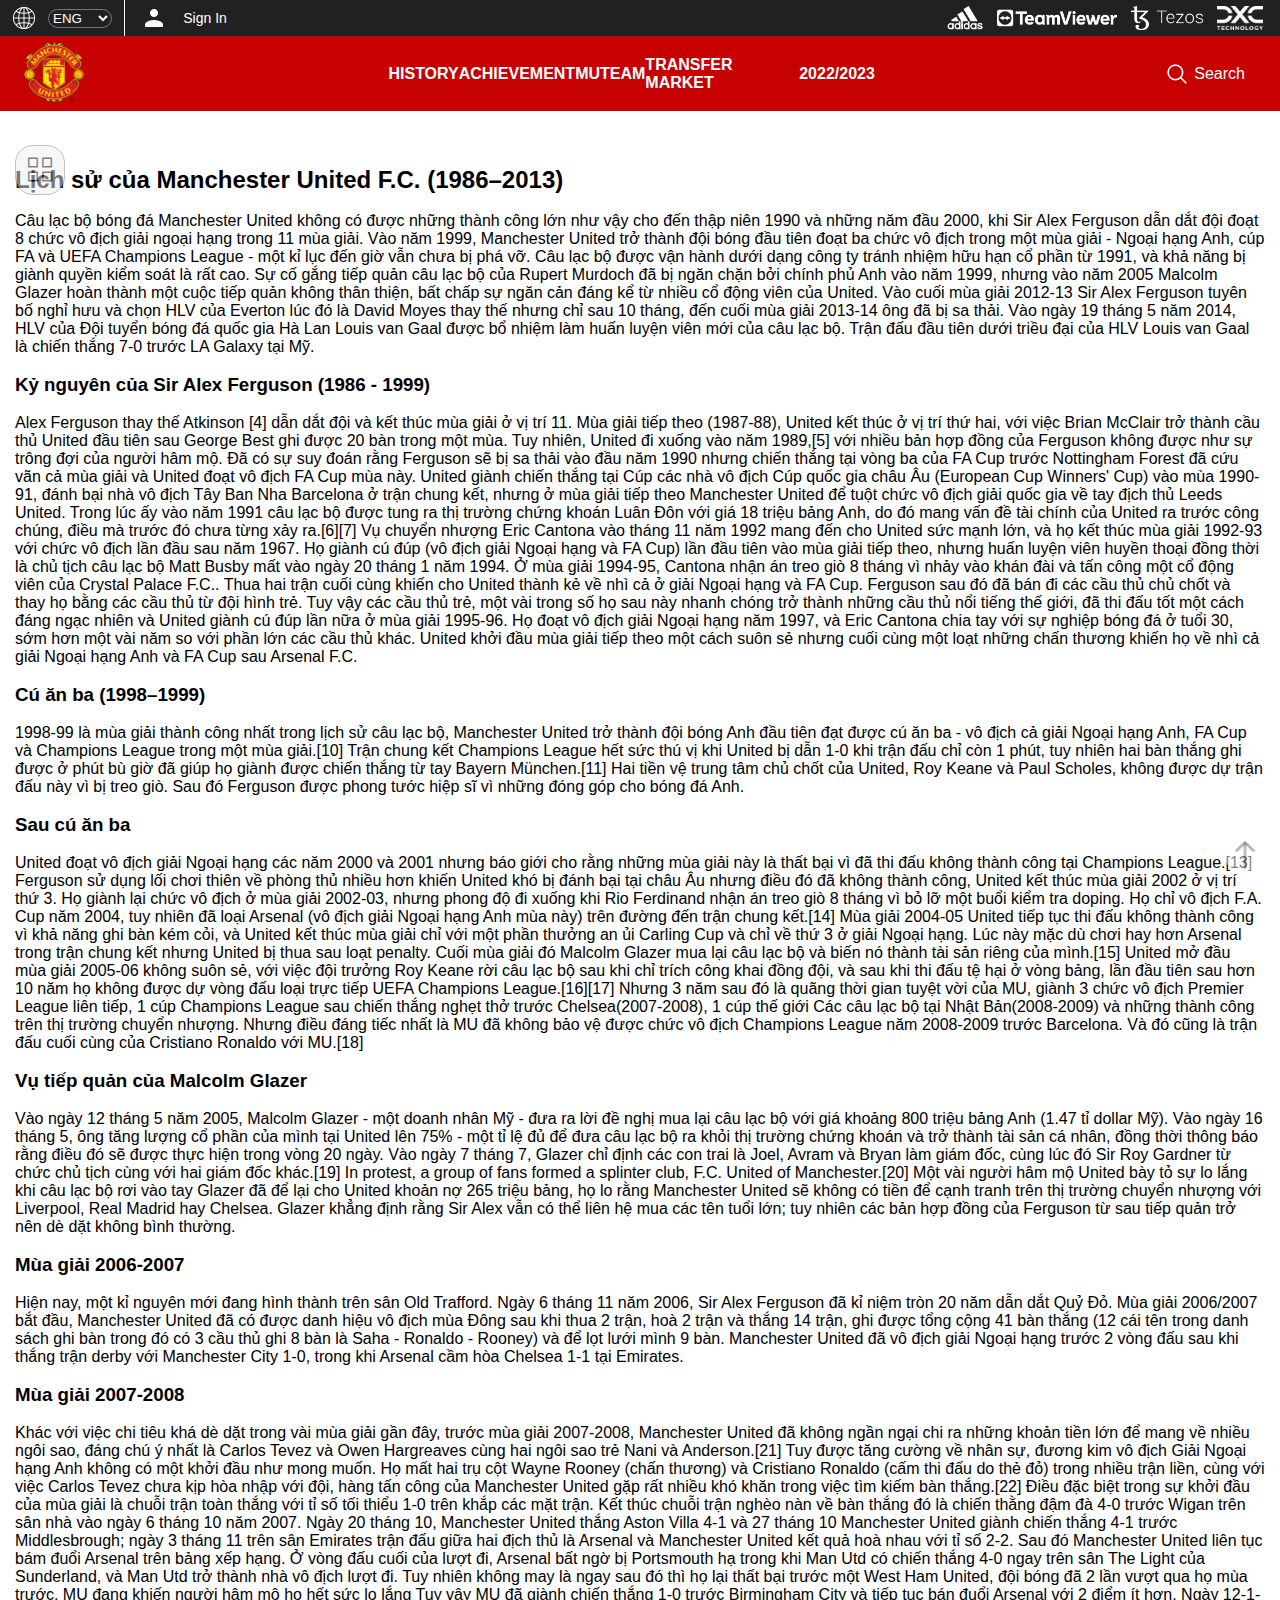
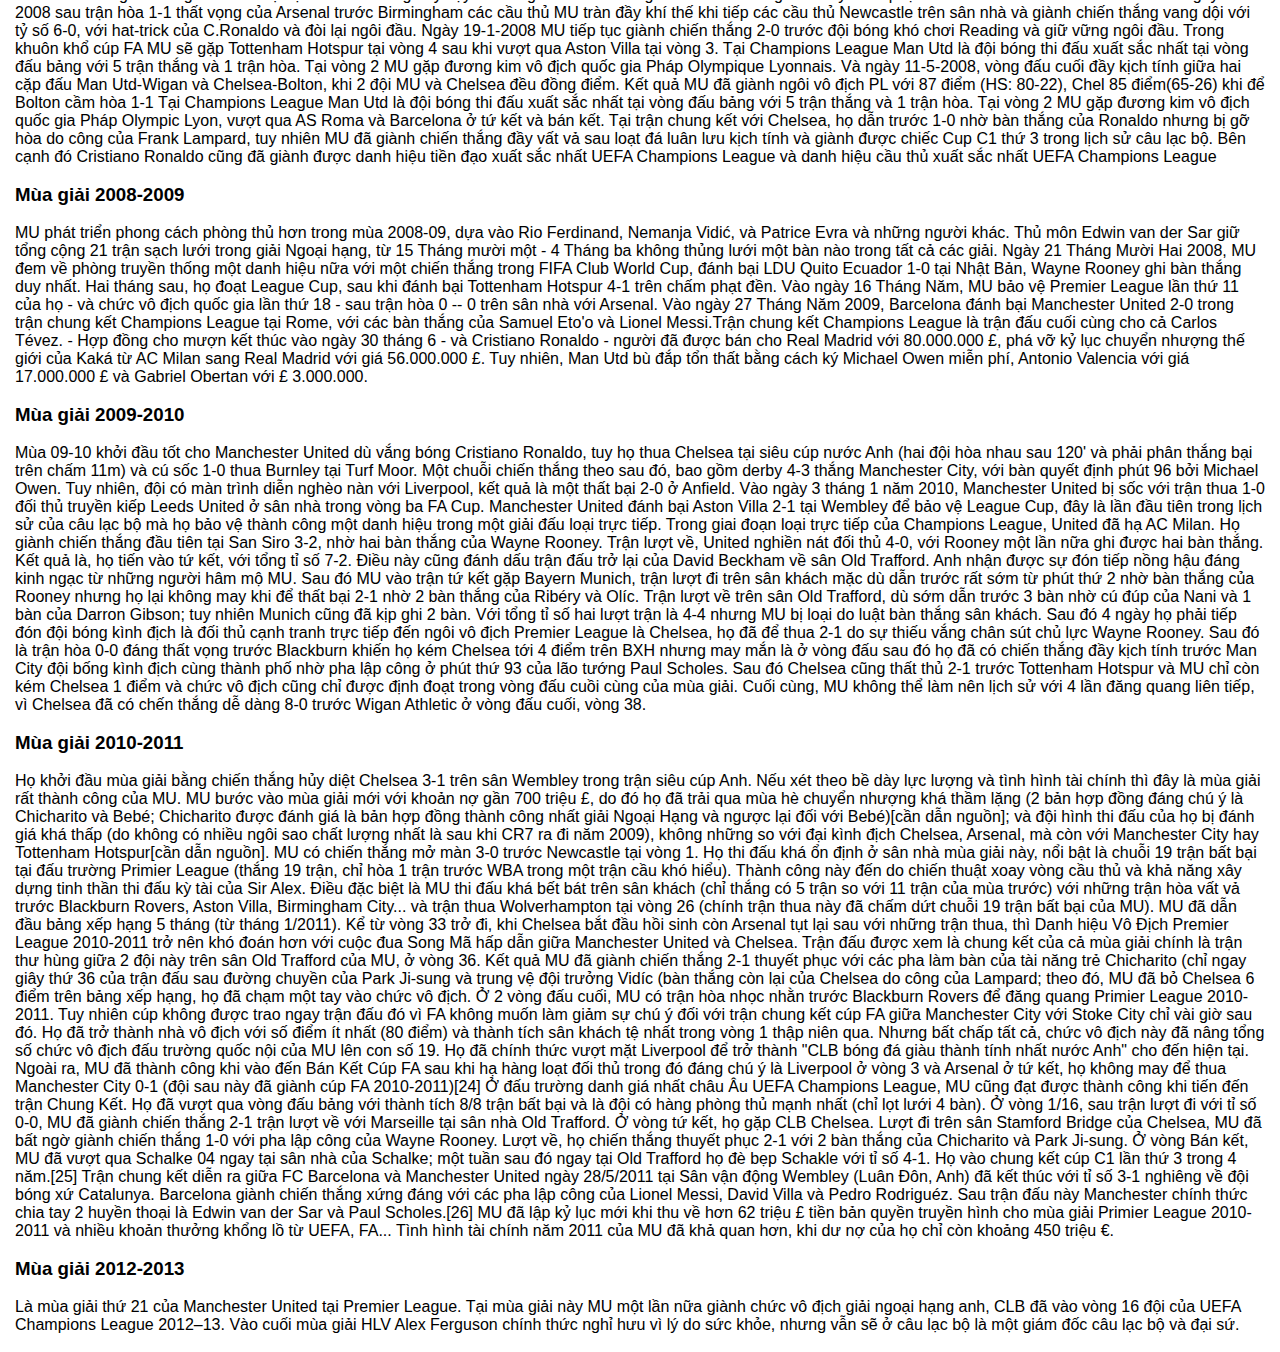
==== commit 718e40eb: "update history" ====
--- a/HTML/history.html
+++ b/HTML/history.html
@@ -6,6 +6,7 @@
     <title>Manchester - HISTORY</title>
     <link rel="stylesheet" href="/CSS/style.css">
     <link rel="shortcut icon" href="/Images/MU 36x36.png">
+    <link rel="stylesheet" href="/font/themify-icons-font/themify-icons/themify-icons.css">
 </head>
 <body>
     <div id="main">
@@ -65,133 +66,148 @@
             </div>
         </nav>
 
-        <div id="slidebar">
-            <ul >
-                <li><a style="color: black; text-decoration: none;" href="#kncsaf">Kỷ nguyên của Sir Alex Ferguson (1986 - 1999)</a>
-                    <ul>
-                        <li><a href="#can">Cú ăn ba (98 - 99)</a></li>
-                        <li><a href="#scan">Sau Cú ăn ba</a></li>
-                        <li><a href="#vtqcmg">Vụ tiếp quản của Malcolm Glazer</a></li>
-                        <li><a href="#mg0607">Mùa giải 2006 - 2007</a></li>
-                        <li><a href="#mg0708">Mùa giải 2007 - 2008</a></li>
-                        <li><a href="#mg0809">Mùa giải 2008 - 2009</a></li>
-                        <li><a href="#mg0910">Mùa giải 2009 - 2010</a></li>
-                        <li><a href="#mg1011">Mùa giải 2010 - 2011</a></li>
-                        <li><a href="#mg1112">Mùa giải 2011 - 2012</a></li>
-                        <li><a href="#mg1213">Mùa giải 2012 - 2013</a></li>
-                    </ul>
-                </li>
-            </ul>
+        <button class="btn-slidebar">
+            <i class="slidebar-icon ti-view-grid"></i>
+        </button>
+
+        <div class="htr-content">
+
+            <div class="slidebar">
+                <button class="btn-slidebar-close">
+                    <i class="slidebar-close ti-close"></i>
+                </button>
+                <ul >
+                    <li><a href="#kncsaf">Kỷ nguyên của Sir Alex Ferguson (1986 - 1999)</a>
+                        <ul>
+                            <li><a href="#can">Cú ăn ba (98 - 99)</a></li>
+                            <li><a href="#scan">Sau Cú ăn ba</a></li>
+                            <li><a href="#vtqcmg">Vụ tiếp quản của Malcolm Glazer</a></li>
+                            <li><a href="#mg0607">Mùa giải 2006 - 2007</a></li>
+                            <li><a href="#mg0708">Mùa giải 2007 - 2008</a></li>
+                            <li><a href="#mg0809">Mùa giải 2008 - 2009</a></li>
+                            <li><a href="#mg0910">Mùa giải 2009 - 2010</a></li>
+                            <li><a href="#mg1011">Mùa giải 2010 - 2011</a></li>
+                            <li><a href="#mg1112">Mùa giải 2011 - 2012</a></li>
+                            <li><a href="#mg1213">Mùa giải 2012 - 2013</a></li>
+                        </ul>
+                    </li>
+                </ul>
+
+            </div>
+
+            <div class="txt-history">
+                <h2>Lịch sử của Manchester United F.C. (1986–2013)</h2> <br>
+                <p>Câu lạc bộ bóng đá Manchester United không có được những thành công lớn như vậy cho đến thập niên 1990 và những năm đầu 2000, khi Sir Alex Ferguson dẫn dắt đội đoạt 8 chức vô địch giải ngoại hạng trong 11 mùa giải. Vào năm 1999, Manchester United trở thành đội bóng đầu tiên đoạt ba chức vô địch trong một mùa giải - Ngoại hạng Anh, cúp FA và UEFA Champions League - một kỉ lục đến giờ vẫn chưa bị phá vỡ. Câu lạc bộ được vận hành dưới dạng công ty tránh nhiệm hữu hạn cổ phần từ 1991, và khả năng bị giành quyền kiểm soát là rất cao. Sự cố gắng tiếp quản câu lạc bộ của Rupert Murdoch đã bị ngăn chặn bởi chính phủ Anh vào năm 1999, nhưng vào năm 2005 Malcolm Glazer hoàn thành một cuộc tiếp quản không thân thiện, bất chấp sự ngăn cản đáng kể từ nhiều cổ động viên của United.
+                    Vào cuối mùa giải 2012-13 Sir Alex Ferguson tuyên bố nghỉ hưu và chọn HLV của Everton lúc đó là David Moyes thay thế nhưng chỉ sau 10 tháng, đến cuối mùa giải 2013-14 ông đã bị sa thải. Vào ngày 19 tháng 5 năm 2014, HLV của Đội tuyển bóng đá quốc gia Hà Lan Louis van Gaal được bổ nhiệm làm huấn luyện viên mới của câu lạc bộ. Trận đấu đầu tiên dưới triều đại của HLV Louis van Gaal là chiến thắng 7-0 trước LA Galaxy tại Mỹ.
+                </p> <br>
+                <h3 id="kncsaf">Kỷ nguyên của Sir Alex Ferguson (1986 - 1999)</h3> <br>
+                <p>
+                    Alex Ferguson thay thế Atkinson [4] dẫn dắt đội và kết thúc mùa giải ở vị trí 11. Mùa giải tiếp theo (1987-88), United kết thúc ở vị trí thứ hai, với việc Brian McClair trở thành cầu thủ United đầu tiên sau George Best ghi được 20 bàn trong một mùa.
+
+                    Tuy nhiên, United đi xuống vào năm 1989,[5] với nhiều bản hợp đồng của Ferguson không được như sự trông đợi của người hâm mộ. Đã có sự suy đoán rằng Ferguson sẽ bị sa thải vào đầu năm 1990 nhưng chiến thắng tại vòng ba của FA Cup trước Nottingham Forest đã cứu vãn cả mùa giải và United đoạt vô địch FA Cup mùa này.
+
+                    United giành chiến thắng tại Cúp các nhà vô địch Cúp quốc gia châu Âu (European Cup Winners' Cup) vào mùa 1990-91, đánh bại nhà vô địch Tây Ban Nha Barcelona ở trận chung kết, nhưng ở mùa giải tiếp theo Manchester United để tuột chức vô địch giải quốc gia về tay địch thủ Leeds United. Trong lúc ấy vào năm 1991 câu lạc bộ được tung ra thị trường chứng khoán Luân Đôn với giá 18 triệu bảng Anh, do đó mang vấn đề tài chính của United ra trước công chúng, điều mà trước đó chưa từng xảy ra.[6][7]
+
+                    Vụ chuyển nhượng Eric Cantona vào tháng 11 năm 1992 mang đến cho United sức mạnh lớn, và họ kết thúc mùa giải 1992-93 với chức vô địch lần đầu sau năm 1967. Họ giành cú đúp (vô địch giải Ngoại hạng và FA Cup) lần đầu tiên vào mùa giải tiếp theo, nhưng huấn luyện viên huyền thoại đồng thời là chủ tịch câu lạc bộ Matt Busby mất vào ngày 20 tháng 1 năm 1994.
+
+                    Ở mùa giải 1994-95, Cantona nhận án treo giò 8 tháng vì nhảy vào khán đài và tấn công một cổ động viên của Crystal Palace F.C.. Thua hai trận cuối cùng khiến cho United thành kẻ về nhì cả ở giải Ngoại hạng và FA Cup. Ferguson sau đó đã bán đi các cầu thủ chủ chốt và thay họ bằng các cầu thủ từ đội hình trẻ. Tuy vậy các cầu thủ trẻ, một vài trong số họ sau này nhanh chóng trở thành những cầu thủ nổi tiếng thế giới, đã thi đấu tốt một cách đáng ngạc nhiên và United giành cú đúp lần nữa ở mùa giải 1995-96.
+
+                    Họ đoạt vô địch giải Ngoại hạng năm 1997, và Eric Cantona chia tay với sự nghiệp bóng đá ở tuổi 30, sớm hơn một vài năm so với phần lớn các cầu thủ khác. United khởi đầu mùa giải tiếp theo một cách suôn sẻ nhưng cuối cùng một loạt những chấn thương khiến họ về nhì cả giải Ngoại hạng Anh và FA Cup sau Arsenal F.C.
+                </p> <br>
+                <h3 id="can">Cú ăn ba (1998–1999)</h3> <br>
+                <p>
+                    1998-99 là mùa giải thành công nhất trong lịch sử câu lạc bộ, Manchester United trở thành đội bóng Anh đầu tiên đạt được cú ăn ba - vô địch cả giải Ngoại hạng Anh, FA Cup và Champions League trong một mùa giải.[10] Trận chung kết Champions League hết sức thú vị khi United bị dẫn 1-0 khi trận đấu chỉ còn 1 phút, tuy nhiên hai bàn thắng ghi được ở phút bù giờ đã giúp họ giành được chiến thắng từ tay Bayern München.[11] Hai tiền vệ trung tâm chủ chốt của United, Roy Keane và Paul Scholes, không được dự trận đấu này vì bị treo giò. Sau đó Ferguson được phong tước hiệp sĩ vì những đóng góp cho bóng đá Anh.
+                </p> <br>
+                <h3 id="scan">Sau cú ăn ba</h3> <br>
+                <p>
+                    United đoạt vô địch giải Ngoại hạng các năm 2000 và 2001 nhưng báo giới cho rằng những mùa giải này là thất bại vì đã thi đấu không thành công tại Champions League.[13] Ferguson sử dụng lối chơi thiên về phòng thủ nhiều hơn khiến United khó bị đánh bại tại châu Âu nhưng điều đó đã không thành công, United kết thúc mùa giải 2002 ở vị trí thứ 3. Họ giành lại chức vô địch ở mùa giải 2002-03, nhưng phong độ đi xuống khi Rio Ferdinand nhận án treo giò 8 tháng vì bỏ lỡ một buổi kiểm tra doping. Họ chỉ vô địch F.A. Cup năm 2004, tuy nhiên đã loại Arsenal (vô địch giải Ngoại hạng Anh mùa này) trên đường đến trận chung kết.[14]
+
+                    Mùa giải 2004-05 United tiếp tục thi đấu không thành công vì khả năng ghi bàn kém cỏi, và United kết thúc mùa giải chỉ với một phần thưởng an ủi Carling Cup và chỉ về thứ 3 ở giải Ngoại hạng. Lúc này mặc dù chơi hay hơn Arsenal trong trận chung kết nhưng United bị thua sau loạt penalty. Cuối mùa giải đó Malcolm Glazer mua lại câu lạc bộ và biến nó thành tài sản riêng của mình.[15]
+
+                    United mở đầu mùa giải 2005-06 không suôn sẻ, với việc đội trưởng Roy Keane rời câu lạc bộ sau khi chỉ trích công khai đồng đội, và sau khi thi đấu tệ hại ở vòng bảng, lần đầu tiên sau hơn 10 năm họ không được dự vòng đấu loại trực tiếp UEFA Champions League.[16][17]
+
+                    Nhưng 3 năm sau đó là quãng thời gian tuyệt vời của MU, giành 3 chức vô địch Premier League liên tiếp, 1 cúp Champions League sau chiến thắng nghẹt thở trước Chelsea(2007-2008), 1 cúp thế giới Các câu lạc bộ tại Nhật Bản(2008-2009) và những thành công trên thị trường chuyển nhượng. Nhưng điều đáng tiếc nhất là MU đã không bảo vệ được chức vô địch Champions League năm 2008-2009 trước Barcelona. Và đó cũng là trận đấu cuối cùng của Cristiano Ronaldo với MU.[18]
+                </p> <br>
+                <h3 id="vtqcmg">Vụ tiếp quản của Malcolm Glazer</h3> <br>
+                <p>
+                    Vào ngày 12 tháng 5 năm 2005, Malcolm Glazer - một doanh nhân Mỹ - đưa ra lời đề nghị mua lại câu lạc bộ với giá khoảng 800 triệu bảng Anh (1.47 tỉ dollar Mỹ). Vào ngày 16 tháng 5, ông tăng lượng cổ phần của mình tại United lên 75% - một tỉ lệ đủ để đưa câu lạc bộ ra khỏi thị trường chứng khoán và trở thành tài sản cá nhân, đồng thời thông báo rằng điều đó sẽ được thực hiện trong vòng 20 ngày. Vào ngày 7 tháng 7, Glazer chỉ định các con trai là Joel, Avram và Bryan làm giám đốc, cùng lúc đó Sir Roy Gardner từ chức chủ tịch cùng với hai giám đốc khác.[19] In protest, a group of fans formed a splinter club, F.C. United of Manchester.[20]
+
+                    Một vài người hâm mộ United bày tỏ sự lo lắng khi câu lạc bộ rơi vào tay Glazer đã để lại cho United khoản nợ 265 triệu bảng, họ lo rằng Manchester United sẽ không có tiền để cạnh tranh trên thị trường chuyển nhượng với Liverpool, Real Madrid hay Chelsea. Glazer khẳng định rằng Sir Alex vẫn có thể liên hệ mua các tên tuổi lớn; tuy nhiên các bản hợp đồng của Ferguson từ sau tiếp quản trở nên dè dặt không bình thường.
+                </p> <br>
+                <h3 id="mg0607">Mùa giải 2006-2007</h3> <br>
+                <p>
+                    Hiện nay, một kỉ nguyên mới đang hình thành trên sân Old Trafford. Ngày 6 tháng 11 năm 2006, Sir Alex Ferguson đã kỉ niệm tròn 20 năm dẫn dắt Quỷ Đỏ. Mùa giải 2006/2007 bắt đầu, Manchester United đã có được danh hiệu vô địch mùa Đông sau khi thua 2 trận, hoà 2 trận và thắng 14 trận, ghi được tổng cộng 41 bàn thắng (12 cái tên trong danh sách ghi bàn trong đó có 3 cầu thủ ghi 8 bàn là Saha - Ronaldo - Rooney) và để lọt lưới mình 9 bàn.
+
+                    Manchester United đã vô địch giải Ngoại hạng trước 2 vòng đấu sau khi thắng trận derby với Manchester City 1-0, trong khi Arsenal cầm hòa Chelsea 1-1 tại Emirates.
+                </p> <br>
+                <h3 id="mg0708">Mùa giải 2007-2008</h3> <br>
+                <p>
+                    Khác với việc chi tiêu khá dè dặt trong vài mùa giải gần đây, trước mùa giải 2007-2008, Manchester United đã không ngần ngại chi ra những khoản tiền lớn để mang về nhiều ngôi sao, đáng chú ý nhất là Carlos Tevez và Owen Hargreaves cùng hai ngôi sao trẻ Nani và Anderson.[21]
+
+                    Tuy được tăng cường về nhân sự, đương kim vô địch Giải Ngoại hạng Anh không có một khởi đầu như mong muốn. Họ mất hai trụ cột Wayne Rooney (chấn thương) và Cristiano Ronaldo (cấm thi đấu do thẻ đỏ) trong nhiều trận liền, cùng với việc Carlos Tevez chưa kịp hòa nhập với đội, hàng tấn công của Manchester United gặp rất nhiều khó khăn trong việc tìm kiếm bàn thắng.[22]
+
+                    Điều đặc biệt trong sự khởi đầu của mùa giải là chuỗi trận toàn thắng với tỉ số tối thiểu 1-0 trên khắp các mặt trận. Kết thúc chuỗi trận nghèo nàn về bàn thắng đó là chiến thằng đậm đà 4-0 trước Wigan trên sân nhà vào ngày 6 tháng 10 năm 2007. Ngày 20 tháng 10, Manchester United thắng Aston Villa 4-1 và 27 tháng 10 Manchester United giành chiến thắng 4-1 trước Middlesbrough; ngày 3 tháng 11 trên sân Emirates trận đấu giữa hai địch thủ là Arsenal và Manchester United kết quả hoà nhau với tỉ số 2-2.
+
+                    Sau đó Manchester United liên tục bám đuổi Arsenal trên bảng xếp hạng. Ở vòng đấu cuối của lượt đi, Arsenal bất ngờ bị Portsmouth hạ trong khi Man Utd có chiến thắng 4-0 ngay trên sân The Light của Sunderland, và Man Utd trở thành nhà vô địch lượt đi.
+
+                    Tuy nhiên không may là ngay sau đó thì họ lại thất bại trước một West Ham United, đội bóng đã 2 lần vượt qua họ mùa trước. MU đang khiến người hâm mộ họ hết sức lo lắng
+
+                    Tuy vậy MU đã giành chiến thắng 1-0 trước Birmingham City và tiếp tục bán đuổi Arsenal với 2 điểm ít hơn. Ngày 12-1-2008 sau trận hòa 1-1 thất vọng của Arsenal trước Birmingham các cầu thủ MU tràn đầy khí thế khi tiếp các cầu thủ Newcastle trên sân nhà và giành chiến thắng vang dội với tỷ số 6-0, với hat-trick của C.Ronaldo và đòi lại ngôi đầu.
+
+                    Ngày 19-1-2008 MU tiếp tục giành chiến thắng 2-0 trước đội bóng khó chơi Reading và giữ vững ngôi đầu.
+
+                    Trong khuôn khổ cúp FA MU sẽ gặp Tottenham Hotspur tại vòng 4 sau khi vượt qua Aston Villa tại vòng 3.
+
+                    Tại Champions League Man Utd là đội bóng thi đấu xuất sắc nhất tại vòng đấu bảng với 5 trận thắng và 1 trận hòa. Tại vòng 2 MU gặp đương kim vô địch quốc gia Pháp Olympique Lyonnais.
+
+                    Và ngày 11-5-2008, vòng đấu cuối đầy kịch tính giữa hai cặp đấu Man Utd-Wigan và Chelsea-Bolton, khi 2 đội MU và Chelsea đều đồng điểm. Kết quả MU đã giành ngôi vô địch PL với 87 điểm (HS: 80-22), Chel 85 điểm(65-26) khi để Bolton cầm hòa 1-1
+
+                    Tại Champions League Man Utd là đội bóng thi đấu xuất sắc nhất tại vòng đấu bảng với 5 trận thắng và 1 trận hòa. Tại vòng 2 MU gặp đương kim vô địch quốc gia Pháp Olympic Lyon, vượt qua AS Roma và Barcelona ở tứ kết và bán kết. Tại trận chung kết với Chelsea, họ dẫn trước 1-0 nhờ bàn thắng của Ronaldo nhưng bị gỡ hòa do công của Frank Lampard, tuy nhiên MU đã giành chiến thắng đầy vất vả sau loạt đá luân lưu kịch tính và giành được chiếc Cup C1 thứ 3 trong lịch sử câu lạc bộ.
+
+                    Bên cạnh đó Cristiano Ronaldo cũng đã giành được danh hiệu tiền đạo xuất sắc nhất UEFA Champions League và danh hiệu cầu thủ xuất sắc nhất UEFA Champions League
+                </p> <br>
+                <h3 id="mg0809">Mùa giải 2008-2009</h3> <br>
+                <p>
+                    MU phát triển phong cách phòng thủ hơn trong mùa 2008-09, dựa vào Rio Ferdinand, Nemanja Vidić, và Patrice Evra và những người khác. Thủ môn Edwin van der Sar giữ tổng cộng 21 trận sạch lưới trong giải Ngoại hạng, từ 15 Tháng mười một - 4 Tháng ba không thủng lưới một bàn nào trong tất cả các giải.
+
+                    Ngày 21 Tháng Mười Hai 2008, MU đem về phòng truyền thống một danh hiệu nữa với một chiến thắng trong FIFA Club World Cup, đánh bại LDU Quito Ecuador 1-0 tại Nhật Bản, Wayne Rooney ghi bàn thắng duy nhất. Hai tháng sau, họ đoạt League Cup, sau khi đánh bại Tottenham Hotspur 4-1 trên chấm phạt đền. Vào ngày 16 Tháng Năm, MU bảo vệ Premier League lần thứ 11 của họ - và chức vô địch quốc gia lần thứ 18 - sau trận hòa 0 -- 0 trên sân nhà với Arsenal.
+
+                    Vào ngày 27 Tháng Năm 2009, Barcelona đánh bại Manchester United 2-0 trong trận chung kết Champions League tại Rome, với các bàn thắng của Samuel Eto'o và Lionel Messi.Trận chung kết Champions League là trận đấu cuối cùng cho cả Carlos Tévez. - Hợp đồng cho mượn kết thúc vào ngày 30 tháng 6 - và Cristiano Ronaldo - người đã được bán cho Real Madrid với 80.000.000 £, phá vỡ kỷ lục chuyển nhượng thế giới của Kaká từ AC Milan sang Real Madrid với giá 56.000.000 £. Tuy nhiên, Man Utd bù đắp tổn thất bằng cách ký Michael Owen miễn phí, Antonio Valencia với giá 17.000.000 £ và Gabriel Obertan với £ 3.000.000.
+                </p> <br>
+                <h3 id="mg0910">Mùa giải 2009-2010</h3> <br>
+                <p>
+                    Mùa 09-10 khởi đầu tốt cho Manchester United dù vắng bóng Cristiano Ronaldo, tuy họ thua Chelsea tại siêu cúp nước Anh (hai đội hòa nhau sau 120' và phải phân thắng bại trên chấm 11m) và cú sốc 1-0 thua Burnley tại Turf Moor. Một chuỗi chiến thắng theo sau đó, bao gồm derby 4-3 thắng Manchester City, với bàn quyết định phút 96 bởi Michael Owen. Tuy nhiên, đội có màn trình diễn nghèo nàn với Liverpool, kết quả là một thất bại 2-0 ở Anfield. Vào ngày 3 tháng 1 năm 2010, Manchester United bị sốc với trận thua 1-0 đối thủ truyền kiếp Leeds United ở sân nhà trong vòng ba FA Cup.
+
+                    Manchester United đánh bại Aston Villa 2-1 tại Wembley để bảo vệ League Cup, đây là lần đầu tiên trong lịch sử của câu lạc bộ mà họ bảo vệ thành công một danh hiệu trong một giải đấu loại trực tiếp.
+
+                    Trong giai đoạn loại trực tiếp của Champions League, United đã hạ AC Milan. Họ giành chiến thắng đầu tiên tại San Siro 3-2, nhờ hai bàn thắng của Wayne Rooney. Trận lượt về, United nghiền nát đối thủ 4-0, với Rooney một lần nữa ghi được hai bàn thắng. Kết quả là, họ tiến vào tứ kết, với tổng tỉ số 7-2. Điều này cũng đánh dấu trận đấu trở lại của David Beckham về sân Old Trafford. Anh nhận được sự đón tiếp nồng hậu đáng kinh ngạc từ những người hâm mộ MU. Sau đó MU vào trận tứ kết gặp Bayern Munich, trận lượt đi trên sân khách mặc dù dẫn trước rất sớm từ phút thứ 2 nhờ bàn thắng của Rooney nhưng họ lại không may khi để thất bại 2-1 nhờ 2 bàn thắng của Ribéry và Olíc. Trận lượt về trên sân Old Trafford, dù sớm dẫn trước 3 bàn nhờ cú đúp của Nani và 1 bàn của Darron Gibson; tuy nhiên Munich cũng đã kịp ghi 2 bàn. Với tổng tỉ số hai lượt trận là 4-4 nhưng MU bị loại do luật bàn thắng sân khách.
+
+                    Sau đó 4 ngày họ phải tiếp đón đội bóng kình địch là đối thủ cạnh tranh trực tiếp đến ngôi vô địch Premier League là Chelsea, họ đã để thua 2-1 do sự thiếu vắng chân sút chủ lực Wayne Rooney. Sau đó là trận hòa 0-0 đáng thất vọng trước Blackburn khiến họ kém Chelsea tới 4 điểm trên BXH nhưng may mắn là ở vòng đấu sau đó họ đã có chiến thắng đầy kịch tính trước Man City đội bống kình địch cùng thành phố nhờ pha lập công ở phút thứ 93 của lão tướng Paul Scholes. Sau đó Chelsea cũng thất thủ 2-1 trước Tottenham Hotspur và MU chỉ còn kém Chelsea 1 điểm và chức vô địch cũng chỉ được định đoạt trong vòng đấu cuồi cùng của mùa giải. Cuối cùng, MU không thể làm nên lịch sử với 4 lần đăng quang liên tiếp, vì Chelsea đã có chến thắng dễ dàng 8-0 trước Wigan Athletic ở vòng đấu cuối, vòng 38.
+                </p> <br>
+                <h3 id="mg1011">Mùa giải 2010-2011</h3> <br>
+                <p>
+                    Họ khởi đầu mùa giải bằng chiến thắng hủy diệt Chelsea 3-1 trên sân Wembley trong trận siêu cúp Anh. Nếu xét theo bề dày lực lượng và tình hình tài chính thì đây là mùa giải rất thành công của MU. MU bước vào mùa giải mới với khoản nợ gần 700 triệu £, do đó họ đã trải qua mùa hè chuyển nhượng khá thầm lặng (2 bản hợp đồng đáng chú ý là Chicharito và Bebé; Chicharito được đánh giá là bản hợp đồng thành công nhất giải Ngoại Hạng và ngược lại đối với Bebé)[cần dẫn nguồn]; và đội hình thi đấu của họ bị đánh giá khá thấp (do không có nhiều ngôi sao chất lượng nhất là sau khi CR7 ra đi năm 2009), không những so với đại kình địch Chelsea, Arsenal, mà còn với Manchester City hay Tottenham Hotspur[cần dẫn nguồn].
+
+                    MU có chiến thắng mở màn 3-0 trước Newcastle tại vòng 1. Họ thi đấu khá ổn định ở sân nhà mùa giải này, nổi bật là chuỗi 19 trận bất bại tại đấu trường Primier League (thắng 19 trận, chỉ hòa 1 trận trước WBA trong một trận cầu khó hiểu). Thành công này đến do chiến thuật xoay vòng cầu thủ và khả năng xây dựng tinh thần thi đấu kỳ tài của Sir Alex. Điều đặc biệt là MU thi đấu khá bết bát trên sân khách (chỉ thắng có 5 trận so với 11 trận của mùa trước) với những trận hòa vất vả trước Blackburn Rovers, Aston Villa, Birmingham City... và trận thua Wolverhampton tại vòng 26 (chính trận thua này đã chấm dứt chuỗi 19 trận bất bại của MU). MU đã dẫn đầu bảng xếp hạng 5 tháng (từ tháng 1/2011). Kể từ vòng 33 trở đi, khi Chelsea bắt đầu hồi sinh còn Arsenal tụt lại sau với những trận thua, thì Danh hiệu Vô Địch Premier League 2010-2011 trở nên khó đoán hơn với cuộc đua Song Mã hấp dẫn giữa Manchester United và Chelsea. Trận đấu được xem là chung kết của cả mùa giải chính là trận thư hùng giữa 2 đội này trên sân Old Trafford của MU, ở vòng 36. Kết quả MU đã giành chiến thắng 2-1 thuyết phục với các pha làm bàn của tài năng trẻ Chicharito (chỉ ngay giây thứ 36 của trận đấu sau đường chuyền của Park Ji-sung và trung vệ đội trưởng Vidíc (bàn thắng còn lại của Chelsea do công của Lampard; theo đó, MU đã bỏ Chelsea 6 điểm trên bảng xếp hạng, họ đã chạm một tay vào chức vô địch. Ở 2 vòng đấu cuối, MU có trận hòa nhọc nhằn trước Blackburn Rovers để đăng quang Primier League 2010-2011. Tuy nhiên cúp không được trao ngay trận đấu đó vì FA không muốn làm giảm sự chú ý đối với trận chung kết cúp FA giữa Manchester City với Stoke City chỉ vài giờ sau đó. Họ đã trở thành nhà vô địch với số điểm ít nhất (80 điểm) và thành tích sân khách tệ nhất trong vòng 1 thập niên qua. Nhưng bất chấp tất cả, chức vô địch này đã nâng tổng số chức vô địch đấu trường quốc nội của MU lên con số 19. Họ đã chính thức vượt mặt Liverpool để trở thành "CLB bóng đá giàu thành tính nhất nước Anh" cho đến hiện tại.
+
+                    Ngoài ra, MU đã thành công khi vào đến Bán Kết Cúp FA sau khi hạ hàng loạt đối thủ trong đó đáng chú ý là Liverpool ở vòng 3 và Arsenal ở tứ kết, họ không may để thua Manchester City 0-1 (đội sau này đã giành cúp FA 2010-2011)[24]
+
+                    Ở đấu trường danh giá nhất châu Âu UEFA Champions League, MU cũng đạt được thành công khi tiến đến trận Chung Kết. Họ đã vượt qua vòng đấu bảng với thành tích 8/8 trận bất bại và là đội có hàng phòng thủ mạnh nhất (chỉ lọt lưới 4 bàn). Ở vòng 1/16, sau trận lượt đi với tỉ số 0-0, MU đã giành chiến thắng 2-1 trận lượt về với Marseille tại sân nhà Old Trafford. Ở vòng tứ kết, họ gặp CLB Chelsea. Lượt đi trên sân Stamford Bridge của Chelsea, MU đã bất ngờ giành chiến thắng 1-0 với pha lập công của Wayne Rooney. Lượt về, họ chiến thắng thuyết phục 2-1 với 2 bàn thắng của Chicharito và Park Ji-sung. Ở vòng Bán kết, MU đã vượt qua Schalke 04 ngay tại sân nhà của Schalke; một tuần sau đó ngay tại Old Trafford họ đè bẹp Schakle với tỉ số 4-1. Họ vào chung kết cúp C1 lần thứ 3 trong 4 năm.[25] Trận chung kết diễn ra giữa FC Barcelona và Manchester United ngày 28/5/2011 tại Sân vận động Wembley (Luân Đôn, Anh) đã kết thúc với tỉ số 3-1 nghiêng về đội bóng xứ Catalunya. Barcelona giành chiến thắng xứng đáng với các pha lập công của Lionel Messi, David Villa và Pedro Rodriguéz. Sau trận đấu này Manchester chính thức chia tay 2 huyền thoại là Edwin van der Sar và Paul Scholes.[26]
+
+                    MU đã lập kỷ lục mới khi thu về hơn 62 triệu £ tiền bản quyền truyền hình cho mùa giải Primier League 2010-2011 và nhiều khoản thưởng khổng lồ từ UEFA, FA... Tình hình tài chính năm 2011 của MU đã khả quan hơn, khi dư nợ của họ chỉ còn khoảng 450 triệu €.
+                </p> <br>
+                <h3 id="mg1213">Mùa giải 2012-2013</h3> <br>
+                <p>
+                    Là mùa giải thứ 21 của Manchester United tại Premier League. Tại mùa giải này MU một lần nữa giành chức vô địch giải ngoại hạng anh, CLB đã vào vòng 16 đội của UEFA Champions League 2012–13. Vào cuối mùa giải HLV Alex Ferguson chính thức nghỉ hưu vì lý do sức khỏe, nhưng vẫn sẽ ở câu lạc bộ là một giám đốc câu lạc bộ và đại sứ.
+                </p> <br>
+            </div>
+
         </div>
-
-        <div class="txt-history">
-            <h2>Lịch sử của Manchester United F.C. (1986–2013)</h2> <br>
-            <p>Câu lạc bộ bóng đá Manchester United không có được những thành công lớn như vậy cho đến thập niên 1990 và những năm đầu 2000, khi Sir Alex Ferguson dẫn dắt đội đoạt 8 chức vô địch giải ngoại hạng trong 11 mùa giải. Vào năm 1999, Manchester United trở thành đội bóng đầu tiên đoạt ba chức vô địch trong một mùa giải - Ngoại hạng Anh, cúp FA và UEFA Champions League - một kỉ lục đến giờ vẫn chưa bị phá vỡ. Câu lạc bộ được vận hành dưới dạng công ty tránh nhiệm hữu hạn cổ phần từ 1991, và khả năng bị giành quyền kiểm soát là rất cao. Sự cố gắng tiếp quản câu lạc bộ của Rupert Murdoch đã bị ngăn chặn bởi chính phủ Anh vào năm 1999, nhưng vào năm 2005 Malcolm Glazer hoàn thành một cuộc tiếp quản không thân thiện, bất chấp sự ngăn cản đáng kể từ nhiều cổ động viên của United.
-                Vào cuối mùa giải 2012-13 Sir Alex Ferguson tuyên bố nghỉ hưu và chọn HLV của Everton lúc đó là David Moyes thay thế nhưng chỉ sau 10 tháng, đến cuối mùa giải 2013-14 ông đã bị sa thải. Vào ngày 19 tháng 5 năm 2014, HLV của Đội tuyển bóng đá quốc gia Hà Lan Louis van Gaal được bổ nhiệm làm huấn luyện viên mới của câu lạc bộ. Trận đấu đầu tiên dưới triều đại của HLV Louis van Gaal là chiến thắng 7-0 trước LA Galaxy tại Mỹ.
-            </p> <br>
-            <h3 id="kncsaf">Kỷ nguyên của Sir Alex Ferguson (1986 - 1999)</h3> <br>
-            <p>
-                Alex Ferguson thay thế Atkinson [4] dẫn dắt đội và kết thúc mùa giải ở vị trí 11. Mùa giải tiếp theo (1987-88), United kết thúc ở vị trí thứ hai, với việc Brian McClair trở thành cầu thủ United đầu tiên sau George Best ghi được 20 bàn trong một mùa.
-
-                Tuy nhiên, United đi xuống vào năm 1989,[5] với nhiều bản hợp đồng của Ferguson không được như sự trông đợi của người hâm mộ. Đã có sự suy đoán rằng Ferguson sẽ bị sa thải vào đầu năm 1990 nhưng chiến thắng tại vòng ba của FA Cup trước Nottingham Forest đã cứu vãn cả mùa giải và United đoạt vô địch FA Cup mùa này.
-
-                United giành chiến thắng tại Cúp các nhà vô địch Cúp quốc gia châu Âu (European Cup Winners' Cup) vào mùa 1990-91, đánh bại nhà vô địch Tây Ban Nha Barcelona ở trận chung kết, nhưng ở mùa giải tiếp theo Manchester United để tuột chức vô địch giải quốc gia về tay địch thủ Leeds United. Trong lúc ấy vào năm 1991 câu lạc bộ được tung ra thị trường chứng khoán Luân Đôn với giá 18 triệu bảng Anh, do đó mang vấn đề tài chính của United ra trước công chúng, điều mà trước đó chưa từng xảy ra.[6][7]
-
-                Vụ chuyển nhượng Eric Cantona vào tháng 11 năm 1992 mang đến cho United sức mạnh lớn, và họ kết thúc mùa giải 1992-93 với chức vô địch lần đầu sau năm 1967. Họ giành cú đúp (vô địch giải Ngoại hạng và FA Cup) lần đầu tiên vào mùa giải tiếp theo, nhưng huấn luyện viên huyền thoại đồng thời là chủ tịch câu lạc bộ Matt Busby mất vào ngày 20 tháng 1 năm 1994.
-
-                Ở mùa giải 1994-95, Cantona nhận án treo giò 8 tháng vì nhảy vào khán đài và tấn công một cổ động viên của Crystal Palace F.C.. Thua hai trận cuối cùng khiến cho United thành kẻ về nhì cả ở giải Ngoại hạng và FA Cup. Ferguson sau đó đã bán đi các cầu thủ chủ chốt và thay họ bằng các cầu thủ từ đội hình trẻ. Tuy vậy các cầu thủ trẻ, một vài trong số họ sau này nhanh chóng trở thành những cầu thủ nổi tiếng thế giới, đã thi đấu tốt một cách đáng ngạc nhiên và United giành cú đúp lần nữa ở mùa giải 1995-96.
-
-                Họ đoạt vô địch giải Ngoại hạng năm 1997, và Eric Cantona chia tay với sự nghiệp bóng đá ở tuổi 30, sớm hơn một vài năm so với phần lớn các cầu thủ khác. United khởi đầu mùa giải tiếp theo một cách suôn sẻ nhưng cuối cùng một loạt những chấn thương khiến họ về nhì cả giải Ngoại hạng Anh và FA Cup sau Arsenal F.C.
-            </p> <br>
-            <h3 id="can">Cú ăn ba (1998–1999)</h3> <br>
-            <p>
-                1998-99 là mùa giải thành công nhất trong lịch sử câu lạc bộ, Manchester United trở thành đội bóng Anh đầu tiên đạt được cú ăn ba - vô địch cả giải Ngoại hạng Anh, FA Cup và Champions League trong một mùa giải.[10] Trận chung kết Champions League hết sức thú vị khi United bị dẫn 1-0 khi trận đấu chỉ còn 1 phút, tuy nhiên hai bàn thắng ghi được ở phút bù giờ đã giúp họ giành được chiến thắng từ tay Bayern München.[11] Hai tiền vệ trung tâm chủ chốt của United, Roy Keane và Paul Scholes, không được dự trận đấu này vì bị treo giò. Sau đó Ferguson được phong tước hiệp sĩ vì những đóng góp cho bóng đá Anh.
-            </p> <br>
-            <h3 id="scan">Sau cú ăn ba</h3> <br>
-            <p>
-                United đoạt vô địch giải Ngoại hạng các năm 2000 và 2001 nhưng báo giới cho rằng những mùa giải này là thất bại vì đã thi đấu không thành công tại Champions League.[13] Ferguson sử dụng lối chơi thiên về phòng thủ nhiều hơn khiến United khó bị đánh bại tại châu Âu nhưng điều đó đã không thành công, United kết thúc mùa giải 2002 ở vị trí thứ 3. Họ giành lại chức vô địch ở mùa giải 2002-03, nhưng phong độ đi xuống khi Rio Ferdinand nhận án treo giò 8 tháng vì bỏ lỡ một buổi kiểm tra doping. Họ chỉ vô địch F.A. Cup năm 2004, tuy nhiên đã loại Arsenal (vô địch giải Ngoại hạng Anh mùa này) trên đường đến trận chung kết.[14]
-
-                Mùa giải 2004-05 United tiếp tục thi đấu không thành công vì khả năng ghi bàn kém cỏi, và United kết thúc mùa giải chỉ với một phần thưởng an ủi Carling Cup và chỉ về thứ 3 ở giải Ngoại hạng. Lúc này mặc dù chơi hay hơn Arsenal trong trận chung kết nhưng United bị thua sau loạt penalty. Cuối mùa giải đó Malcolm Glazer mua lại câu lạc bộ và biến nó thành tài sản riêng của mình.[15]
-
-                United mở đầu mùa giải 2005-06 không suôn sẻ, với việc đội trưởng Roy Keane rời câu lạc bộ sau khi chỉ trích công khai đồng đội, và sau khi thi đấu tệ hại ở vòng bảng, lần đầu tiên sau hơn 10 năm họ không được dự vòng đấu loại trực tiếp UEFA Champions League.[16][17]
-
-                Nhưng 3 năm sau đó là quãng thời gian tuyệt vời của MU, giành 3 chức vô địch Premier League liên tiếp, 1 cúp Champions League sau chiến thắng nghẹt thở trước Chelsea(2007-2008), 1 cúp thế giới Các câu lạc bộ tại Nhật Bản(2008-2009) và những thành công trên thị trường chuyển nhượng. Nhưng điều đáng tiếc nhất là MU đã không bảo vệ được chức vô địch Champions League năm 2008-2009 trước Barcelona. Và đó cũng là trận đấu cuối cùng của Cristiano Ronaldo với MU.[18]
-            </p> <br>
-            <h3 id="vtqcmg">Vụ tiếp quản của Malcolm Glazer</h3> <br>
-            <p>
-                Vào ngày 12 tháng 5 năm 2005, Malcolm Glazer - một doanh nhân Mỹ - đưa ra lời đề nghị mua lại câu lạc bộ với giá khoảng 800 triệu bảng Anh (1.47 tỉ dollar Mỹ). Vào ngày 16 tháng 5, ông tăng lượng cổ phần của mình tại United lên 75% - một tỉ lệ đủ để đưa câu lạc bộ ra khỏi thị trường chứng khoán và trở thành tài sản cá nhân, đồng thời thông báo rằng điều đó sẽ được thực hiện trong vòng 20 ngày. Vào ngày 7 tháng 7, Glazer chỉ định các con trai là Joel, Avram và Bryan làm giám đốc, cùng lúc đó Sir Roy Gardner từ chức chủ tịch cùng với hai giám đốc khác.[19] In protest, a group of fans formed a splinter club, F.C. United of Manchester.[20]
-
-                Một vài người hâm mộ United bày tỏ sự lo lắng khi câu lạc bộ rơi vào tay Glazer đã để lại cho United khoản nợ 265 triệu bảng, họ lo rằng Manchester United sẽ không có tiền để cạnh tranh trên thị trường chuyển nhượng với Liverpool, Real Madrid hay Chelsea. Glazer khẳng định rằng Sir Alex vẫn có thể liên hệ mua các tên tuổi lớn; tuy nhiên các bản hợp đồng của Ferguson từ sau tiếp quản trở nên dè dặt không bình thường.
-            </p> <br>
-            <h3 id="mg0607">Mùa giải 2006-2007</h3> <br>
-            <p>
-                Hiện nay, một kỉ nguyên mới đang hình thành trên sân Old Trafford. Ngày 6 tháng 11 năm 2006, Sir Alex Ferguson đã kỉ niệm tròn 20 năm dẫn dắt Quỷ Đỏ. Mùa giải 2006/2007 bắt đầu, Manchester United đã có được danh hiệu vô địch mùa Đông sau khi thua 2 trận, hoà 2 trận và thắng 14 trận, ghi được tổng cộng 41 bàn thắng (12 cái tên trong danh sách ghi bàn trong đó có 3 cầu thủ ghi 8 bàn là Saha - Ronaldo - Rooney) và để lọt lưới mình 9 bàn.
-
-                Manchester United đã vô địch giải Ngoại hạng trước 2 vòng đấu sau khi thắng trận derby với Manchester City 1-0, trong khi Arsenal cầm hòa Chelsea 1-1 tại Emirates.
-            </p> <br>
-            <h3 id="mg0708">Mùa giải 2007-2008</h3> <br>
-            <p>
-                Khác với việc chi tiêu khá dè dặt trong vài mùa giải gần đây, trước mùa giải 2007-2008, Manchester United đã không ngần ngại chi ra những khoản tiền lớn để mang về nhiều ngôi sao, đáng chú ý nhất là Carlos Tevez và Owen Hargreaves cùng hai ngôi sao trẻ Nani và Anderson.[21]
-
-                Tuy được tăng cường về nhân sự, đương kim vô địch Giải Ngoại hạng Anh không có một khởi đầu như mong muốn. Họ mất hai trụ cột Wayne Rooney (chấn thương) và Cristiano Ronaldo (cấm thi đấu do thẻ đỏ) trong nhiều trận liền, cùng với việc Carlos Tevez chưa kịp hòa nhập với đội, hàng tấn công của Manchester United gặp rất nhiều khó khăn trong việc tìm kiếm bàn thắng.[22]
-
-                Điều đặc biệt trong sự khởi đầu của mùa giải là chuỗi trận toàn thắng với tỉ số tối thiểu 1-0 trên khắp các mặt trận. Kết thúc chuỗi trận nghèo nàn về bàn thắng đó là chiến thằng đậm đà 4-0 trước Wigan trên sân nhà vào ngày 6 tháng 10 năm 2007. Ngày 20 tháng 10, Manchester United thắng Aston Villa 4-1 và 27 tháng 10 Manchester United giành chiến thắng 4-1 trước Middlesbrough; ngày 3 tháng 11 trên sân Emirates trận đấu giữa hai địch thủ là Arsenal và Manchester United kết quả hoà nhau với tỉ số 2-2.
-
-                Sau đó Manchester United liên tục bám đuổi Arsenal trên bảng xếp hạng. Ở vòng đấu cuối của lượt đi, Arsenal bất ngờ bị Portsmouth hạ trong khi Man Utd có chiến thắng 4-0 ngay trên sân The Light của Sunderland, và Man Utd trở thành nhà vô địch lượt đi.
-
-                Tuy nhiên không may là ngay sau đó thì họ lại thất bại trước một West Ham United, đội bóng đã 2 lần vượt qua họ mùa trước. MU đang khiến người hâm mộ họ hết sức lo lắng
-
-                Tuy vậy MU đã giành chiến thắng 1-0 trước Birmingham City và tiếp tục bán đuổi Arsenal với 2 điểm ít hơn. Ngày 12-1-2008 sau trận hòa 1-1 thất vọng của Arsenal trước Birmingham các cầu thủ MU tràn đầy khí thế khi tiếp các cầu thủ Newcastle trên sân nhà và giành chiến thắng vang dội với tỷ số 6-0, với hat-trick của C.Ronaldo và đòi lại ngôi đầu.
-
-                Ngày 19-1-2008 MU tiếp tục giành chiến thắng 2-0 trước đội bóng khó chơi Reading và giữ vững ngôi đầu.
-
-                Trong khuôn khổ cúp FA MU sẽ gặp Tottenham Hotspur tại vòng 4 sau khi vượt qua Aston Villa tại vòng 3.
-
-                Tại Champions League Man Utd là đội bóng thi đấu xuất sắc nhất tại vòng đấu bảng với 5 trận thắng và 1 trận hòa. Tại vòng 2 MU gặp đương kim vô địch quốc gia Pháp Olympique Lyonnais.
-
-                Và ngày 11-5-2008, vòng đấu cuối đầy kịch tính giữa hai cặp đấu Man Utd-Wigan và Chelsea-Bolton, khi 2 đội MU và Chelsea đều đồng điểm. Kết quả MU đã giành ngôi vô địch PL với 87 điểm (HS: 80-22), Chel 85 điểm(65-26) khi để Bolton cầm hòa 1-1
-
-                Tại Champions League Man Utd là đội bóng thi đấu xuất sắc nhất tại vòng đấu bảng với 5 trận thắng và 1 trận hòa. Tại vòng 2 MU gặp đương kim vô địch quốc gia Pháp Olympic Lyon, vượt qua AS Roma và Barcelona ở tứ kết và bán kết. Tại trận chung kết với Chelsea, họ dẫn trước 1-0 nhờ bàn thắng của Ronaldo nhưng bị gỡ hòa do công của Frank Lampard, tuy nhiên MU đã giành chiến thắng đầy vất vả sau loạt đá luân lưu kịch tính và giành được chiếc Cup C1 thứ 3 trong lịch sử câu lạc bộ.
-
-                Bên cạnh đó Cristiano Ronaldo cũng đã giành được danh hiệu tiền đạo xuất sắc nhất UEFA Champions League và danh hiệu cầu thủ xuất sắc nhất UEFA Champions League
-            </p> <br>
-            <h3 id="mg0809">Mùa giải 2008-2009</h3> <br>
-            <p>
-                MU phát triển phong cách phòng thủ hơn trong mùa 2008-09, dựa vào Rio Ferdinand, Nemanja Vidić, và Patrice Evra và những người khác. Thủ môn Edwin van der Sar giữ tổng cộng 21 trận sạch lưới trong giải Ngoại hạng, từ 15 Tháng mười một - 4 Tháng ba không thủng lưới một bàn nào trong tất cả các giải.
-
-                Ngày 21 Tháng Mười Hai 2008, MU đem về phòng truyền thống một danh hiệu nữa với một chiến thắng trong FIFA Club World Cup, đánh bại LDU Quito Ecuador 1-0 tại Nhật Bản, Wayne Rooney ghi bàn thắng duy nhất. Hai tháng sau, họ đoạt League Cup, sau khi đánh bại Tottenham Hotspur 4-1 trên chấm phạt đền. Vào ngày 16 Tháng Năm, MU bảo vệ Premier League lần thứ 11 của họ - và chức vô địch quốc gia lần thứ 18 - sau trận hòa 0 -- 0 trên sân nhà với Arsenal.
-
-                Vào ngày 27 Tháng Năm 2009, Barcelona đánh bại Manchester United 2-0 trong trận chung kết Champions League tại Rome, với các bàn thắng của Samuel Eto'o và Lionel Messi.Trận chung kết Champions League là trận đấu cuối cùng cho cả Carlos Tévez. - Hợp đồng cho mượn kết thúc vào ngày 30 tháng 6 - và Cristiano Ronaldo - người đã được bán cho Real Madrid với 80.000.000 £, phá vỡ kỷ lục chuyển nhượng thế giới của Kaká từ AC Milan sang Real Madrid với giá 56.000.000 £. Tuy nhiên, Man Utd bù đắp tổn thất bằng cách ký Michael Owen miễn phí, Antonio Valencia với giá 17.000.000 £ và Gabriel Obertan với £ 3.000.000.
-            </p> <br>
-            <h3 id="mg0910">Mùa giải 2009-2010</h3> <br>
-            <p>
-                Mùa 09-10 khởi đầu tốt cho Manchester United dù vắng bóng Cristiano Ronaldo, tuy họ thua Chelsea tại siêu cúp nước Anh (hai đội hòa nhau sau 120' và phải phân thắng bại trên chấm 11m) và cú sốc 1-0 thua Burnley tại Turf Moor. Một chuỗi chiến thắng theo sau đó, bao gồm derby 4-3 thắng Manchester City, với bàn quyết định phút 96 bởi Michael Owen. Tuy nhiên, đội có màn trình diễn nghèo nàn với Liverpool, kết quả là một thất bại 2-0 ở Anfield. Vào ngày 3 tháng 1 năm 2010, Manchester United bị sốc với trận thua 1-0 đối thủ truyền kiếp Leeds United ở sân nhà trong vòng ba FA Cup.
-
-                Manchester United đánh bại Aston Villa 2-1 tại Wembley để bảo vệ League Cup, đây là lần đầu tiên trong lịch sử của câu lạc bộ mà họ bảo vệ thành công một danh hiệu trong một giải đấu loại trực tiếp.
-
-                Trong giai đoạn loại trực tiếp của Champions League, United đã hạ AC Milan. Họ giành chiến thắng đầu tiên tại San Siro 3-2, nhờ hai bàn thắng của Wayne Rooney. Trận lượt về, United nghiền nát đối thủ 4-0, với Rooney một lần nữa ghi được hai bàn thắng. Kết quả là, họ tiến vào tứ kết, với tổng tỉ số 7-2. Điều này cũng đánh dấu trận đấu trở lại của David Beckham về sân Old Trafford. Anh nhận được sự đón tiếp nồng hậu đáng kinh ngạc từ những người hâm mộ MU. Sau đó MU vào trận tứ kết gặp Bayern Munich, trận lượt đi trên sân khách mặc dù dẫn trước rất sớm từ phút thứ 2 nhờ bàn thắng của Rooney nhưng họ lại không may khi để thất bại 2-1 nhờ 2 bàn thắng của Ribéry và Olíc. Trận lượt về trên sân Old Trafford, dù sớm dẫn trước 3 bàn nhờ cú đúp của Nani và 1 bàn của Darron Gibson; tuy nhiên Munich cũng đã kịp ghi 2 bàn. Với tổng tỉ số hai lượt trận là 4-4 nhưng MU bị loại do luật bàn thắng sân khách.
-
-                Sau đó 4 ngày họ phải tiếp đón đội bóng kình địch là đối thủ cạnh tranh trực tiếp đến ngôi vô địch Premier League là Chelsea, họ đã để thua 2-1 do sự thiếu vắng chân sút chủ lực Wayne Rooney. Sau đó là trận hòa 0-0 đáng thất vọng trước Blackburn khiến họ kém Chelsea tới 4 điểm trên BXH nhưng may mắn là ở vòng đấu sau đó họ đã có chiến thắng đầy kịch tính trước Man City đội bống kình địch cùng thành phố nhờ pha lập công ở phút thứ 93 của lão tướng Paul Scholes. Sau đó Chelsea cũng thất thủ 2-1 trước Tottenham Hotspur và MU chỉ còn kém Chelsea 1 điểm và chức vô địch cũng chỉ được định đoạt trong vòng đấu cuồi cùng của mùa giải. Cuối cùng, MU không thể làm nên lịch sử với 4 lần đăng quang liên tiếp, vì Chelsea đã có chến thắng dễ dàng 8-0 trước Wigan Athletic ở vòng đấu cuối, vòng 38.
-            </p> <br>
-            <h3 id="mg1011">Mùa giải 2010-2011</h3> <br>
-            <p>
-                Họ khởi đầu mùa giải bằng chiến thắng hủy diệt Chelsea 3-1 trên sân Wembley trong trận siêu cúp Anh. Nếu xét theo bề dày lực lượng và tình hình tài chính thì đây là mùa giải rất thành công của MU. MU bước vào mùa giải mới với khoản nợ gần 700 triệu £, do đó họ đã trải qua mùa hè chuyển nhượng khá thầm lặng (2 bản hợp đồng đáng chú ý là Chicharito và Bebé; Chicharito được đánh giá là bản hợp đồng thành công nhất giải Ngoại Hạng và ngược lại đối với Bebé)[cần dẫn nguồn]; và đội hình thi đấu của họ bị đánh giá khá thấp (do không có nhiều ngôi sao chất lượng nhất là sau khi CR7 ra đi năm 2009), không những so với đại kình địch Chelsea, Arsenal, mà còn với Manchester City hay Tottenham Hotspur[cần dẫn nguồn].
-
-                MU có chiến thắng mở màn 3-0 trước Newcastle tại vòng 1. Họ thi đấu khá ổn định ở sân nhà mùa giải này, nổi bật là chuỗi 19 trận bất bại tại đấu trường Primier League (thắng 19 trận, chỉ hòa 1 trận trước WBA trong một trận cầu khó hiểu). Thành công này đến do chiến thuật xoay vòng cầu thủ và khả năng xây dựng tinh thần thi đấu kỳ tài của Sir Alex. Điều đặc biệt là MU thi đấu khá bết bát trên sân khách (chỉ thắng có 5 trận so với 11 trận của mùa trước) với những trận hòa vất vả trước Blackburn Rovers, Aston Villa, Birmingham City... và trận thua Wolverhampton tại vòng 26 (chính trận thua này đã chấm dứt chuỗi 19 trận bất bại của MU). MU đã dẫn đầu bảng xếp hạng 5 tháng (từ tháng 1/2011). Kể từ vòng 33 trở đi, khi Chelsea bắt đầu hồi sinh còn Arsenal tụt lại sau với những trận thua, thì Danh hiệu Vô Địch Premier League 2010-2011 trở nên khó đoán hơn với cuộc đua Song Mã hấp dẫn giữa Manchester United và Chelsea. Trận đấu được xem là chung kết của cả mùa giải chính là trận thư hùng giữa 2 đội này trên sân Old Trafford của MU, ở vòng 36. Kết quả MU đã giành chiến thắng 2-1 thuyết phục với các pha làm bàn của tài năng trẻ Chicharito (chỉ ngay giây thứ 36 của trận đấu sau đường chuyền của Park Ji-sung và trung vệ đội trưởng Vidíc (bàn thắng còn lại của Chelsea do công của Lampard; theo đó, MU đã bỏ Chelsea 6 điểm trên bảng xếp hạng, họ đã chạm một tay vào chức vô địch. Ở 2 vòng đấu cuối, MU có trận hòa nhọc nhằn trước Blackburn Rovers để đăng quang Primier League 2010-2011. Tuy nhiên cúp không được trao ngay trận đấu đó vì FA không muốn làm giảm sự chú ý đối với trận chung kết cúp FA giữa Manchester City với Stoke City chỉ vài giờ sau đó. Họ đã trở thành nhà vô địch với số điểm ít nhất (80 điểm) và thành tích sân khách tệ nhất trong vòng 1 thập niên qua. Nhưng bất chấp tất cả, chức vô địch này đã nâng tổng số chức vô địch đấu trường quốc nội của MU lên con số 19. Họ đã chính thức vượt mặt Liverpool để trở thành "CLB bóng đá giàu thành tính nhất nước Anh" cho đến hiện tại.
-
-                Ngoài ra, MU đã thành công khi vào đến Bán Kết Cúp FA sau khi hạ hàng loạt đối thủ trong đó đáng chú ý là Liverpool ở vòng 3 và Arsenal ở tứ kết, họ không may để thua Manchester City 0-1 (đội sau này đã giành cúp FA 2010-2011)[24]
-
-                Ở đấu trường danh giá nhất châu Âu UEFA Champions League, MU cũng đạt được thành công khi tiến đến trận Chung Kết. Họ đã vượt qua vòng đấu bảng với thành tích 8/8 trận bất bại và là đội có hàng phòng thủ mạnh nhất (chỉ lọt lưới 4 bàn). Ở vòng 1/16, sau trận lượt đi với tỉ số 0-0, MU đã giành chiến thắng 2-1 trận lượt về với Marseille tại sân nhà Old Trafford. Ở vòng tứ kết, họ gặp CLB Chelsea. Lượt đi trên sân Stamford Bridge của Chelsea, MU đã bất ngờ giành chiến thắng 1-0 với pha lập công của Wayne Rooney. Lượt về, họ chiến thắng thuyết phục 2-1 với 2 bàn thắng của Chicharito và Park Ji-sung. Ở vòng Bán kết, MU đã vượt qua Schalke 04 ngay tại sân nhà của Schalke; một tuần sau đó ngay tại Old Trafford họ đè bẹp Schakle với tỉ số 4-1. Họ vào chung kết cúp C1 lần thứ 3 trong 4 năm.[25] Trận chung kết diễn ra giữa FC Barcelona và Manchester United ngày 28/5/2011 tại Sân vận động Wembley (Luân Đôn, Anh) đã kết thúc với tỉ số 3-1 nghiêng về đội bóng xứ Catalunya. Barcelona giành chiến thắng xứng đáng với các pha lập công của Lionel Messi, David Villa và Pedro Rodriguéz. Sau trận đấu này Manchester chính thức chia tay 2 huyền thoại là Edwin van der Sar và Paul Scholes.[26]
-
-                MU đã lập kỷ lục mới khi thu về hơn 62 triệu £ tiền bản quyền truyền hình cho mùa giải Primier League 2010-2011 và nhiều khoản thưởng khổng lồ từ UEFA, FA... Tình hình tài chính năm 2011 của MU đã khả quan hơn, khi dư nợ của họ chỉ còn khoảng 450 triệu €.
-            </p> <br>
-            <h3 id="mg1213">Mùa giải 2012-2013</h3> <br>
-            <p>
-                Là mùa giải thứ 21 của Manchester United tại Premier League. Tại mùa giải này MU một lần nữa giành chức vô địch giải ngoại hạng anh, CLB đã vào vòng 16 đội của UEFA Champions League 2012–13. Vào cuối mùa giải HLV Alex Ferguson chính thức nghỉ hưu vì lý do sức khỏe, nhưng vẫn sẽ ở câu lạc bộ là một giám đốc câu lạc bộ và đại sứ.
-            </p> <br>
-            <h3></h3>
-        </div>
+        <a class="uptop" href="#">
+            <img src="/Images/up-24x24.png" alt="">
+        </a>
 
     </div>
 </body>
+<script src="/JS/mainjs.js"></script>
 </html>--- a/CSS/style.css
+++ b/CSS/style.css
@@ -392,44 +392,89 @@
     line-height: 30px;
 }
 
-#slidebar{
+.htr-content{
+    position: relative;
+    display: flex;
+    height: 100%;
+    width: 100%;
+}
+
+.btn-slidebar-close{
+    position: absolute;
+    left: 265px;
+    top: 65px;
+    background-color: transparent;
+    border: none;
+    font-size: 18px;
+}
+
+.slidebar{
+    /* border: 1px solid black; */
+    width: 20%;
+    margin-top: 55px;
+    display: none;
+    padding-left: 25px;
+    padding-top: 15px;
+}
+
+.slidebar.open{
+    display: block;
+}
+
+.slidebar-icon{
+    font-size: 24px;
+}
+
+.btn-slidebar{
     position: fixed;
-    width: 300px;
-    padding-left: 30px;
-    float: left;
-    background-color: white;
-}
-
-#slidebar > ul > li{
-    padding-top: 50px;
-}
-#slidebar > ul > li > ul > li{
+    height: 50px;
+    width: 50px;
+    border: 1px solid gray;
+    border-radius: 18px;
+    display: flex;
+    justify-content: center;
+    align-items: center;
+    left: 15px;
+    top: 145px;
+    z-index: 10000;
+    opacity: .5;
+}
+
+.slidebar > ul > li{
+    padding-top: 20px;
+}
+
+.slidebar > ul > li > a{
+    color: black; 
+    text-decoration: none;
+}
+
+.slidebar > ul > li > a:hover{
+    color: red;
+    cursor: pointer;
+}
+
+.slidebar > ul > li > ul > li{
     padding-left: 15px;
     padding-top: 10px;
 }
 
-#slidebar > ul > li > ul > li > a{
+.slidebar > ul > li > ul > li > a{
     text-decoration: none;
     color: black;
 }
 
-#slidebar > ul > li > ul > li > a:hover{
+.slidebar > ul > li > ul > li > a:hover{
     color: red;
 }
 
 .txt-history{
-    margin-top: 50px;
-    position: relative;
-    background-color: white;
-    margin-left: 350px;
-    padding-right: 20px;
+    margin-top: 55px;
+    padding: 0 15px;
+}
+
+.txt-history.open{
+    width: 80%;
+    margin-left: 25px;
     text-align: justify;
 }
-
-.img_review{
-    position: relative;
-    float: right;
-    height: 175px;
-    width: 155px;
-    padding-top: 25px;
-}--- a/font/themify-icons-font/themify-icons/themify-icons.css
+++ b/font/themify-icons-font/themify-icons/themify-icons.css
@@ -0,0 +1,1081 @@
+@font-face {
+	font-family: 'themify';
+	src:url('fonts/themify.eot?-fvbane');
+	src:url('fonts/themify.eot?#iefix-fvbane') format('embedded-opentype'),
+		url('fonts/themify.woff?-fvbane') format('woff'),
+		url('fonts/themify.ttf?-fvbane') format('truetype'),
+		url('fonts/themify.svg?-fvbane#themify') format('svg');
+	font-weight: normal;
+	font-style: normal;
+}
+
+[class^="ti-"], [class*=" ti-"] {
+	font-family: 'themify';
+	speak: none;
+	font-style: normal;
+	font-weight: normal;
+	font-variant: normal;
+	text-transform: none;
+	line-height: 1;
+
+	/* Better Font Rendering =========== */
+	-webkit-font-smoothing: antialiased;
+	-moz-osx-font-smoothing: grayscale;
+}
+
+.ti-wand:before {
+	content: "\e600";
+}
+.ti-volume:before {
+	content: "\e601";
+}
+.ti-user:before {
+	content: "\e602";
+}
+.ti-unlock:before {
+	content: "\e603";
+}
+.ti-unlink:before {
+	content: "\e604";
+}
+.ti-trash:before {
+	content: "\e605";
+}
+.ti-thought:before {
+	content: "\e606";
+}
+.ti-target:before {
+	content: "\e607";
+}
+.ti-tag:before {
+	content: "\e608";
+}
+.ti-tablet:before {
+	content: "\e609";
+}
+.ti-star:before {
+	content: "\e60a";
+}
+.ti-spray:before {
+	content: "\e60b";
+}
+.ti-signal:before {
+	content: "\e60c";
+}
+.ti-shopping-cart:before {
+	content: "\e60d";
+}
+.ti-shopping-cart-full:before {
+	content: "\e60e";
+}
+.ti-settings:before {
+	content: "\e60f";
+}
+.ti-search:before {
+	content: "\e610";
+}
+.ti-zoom-in:before {
+	content: "\e611";
+}
+.ti-zoom-out:before {
+	content: "\e612";
+}
+.ti-cut:before {
+	content: "\e613";
+}
+.ti-ruler:before {
+	content: "\e614";
+}
+.ti-ruler-pencil:before {
+	content: "\e615";
+}
+.ti-ruler-alt:before {
+	content: "\e616";
+}
+.ti-bookmark:before {
+	content: "\e617";
+}
+.ti-bookmark-alt:before {
+	content: "\e618";
+}
+.ti-reload:before {
+	content: "\e619";
+}
+.ti-plus:before {
+	content: "\e61a";
+}
+.ti-pin:before {
+	content: "\e61b";
+}
+.ti-pencil:before {
+	content: "\e61c";
+}
+.ti-pencil-alt:before {
+	content: "\e61d";
+}
+.ti-paint-roller:before {
+	content: "\e61e";
+}
+.ti-paint-bucket:before {
+	content: "\e61f";
+}
+.ti-na:before {
+	content: "\e620";
+}
+.ti-mobile:before {
+	content: "\e621";
+}
+.ti-minus:before {
+	content: "\e622";
+}
+.ti-medall:before {
+	content: "\e623";
+}
+.ti-medall-alt:before {
+	content: "\e624";
+}
+.ti-marker:before {
+	content: "\e625";
+}
+.ti-marker-alt:before {
+	content: "\e626";
+}
+.ti-arrow-up:before {
+	content: "\e627";
+}
+.ti-arrow-right:before {
+	content: "\e628";
+}
+.ti-arrow-left:before {
+	content: "\e629";
+}
+.ti-arrow-down:before {
+	content: "\e62a";
+}
+.ti-lock:before {
+	content: "\e62b";
+}
+.ti-location-arrow:before {
+	content: "\e62c";
+}
+.ti-link:before {
+	content: "\e62d";
+}
+.ti-layout:before {
+	content: "\e62e";
+}
+.ti-layers:before {
+	content: "\e62f";
+}
+.ti-layers-alt:before {
+	content: "\e630";
+}
+.ti-key:before {
+	content: "\e631";
+}
+.ti-import:before {
+	content: "\e632";
+}
+.ti-image:before {
+	content: "\e633";
+}
+.ti-heart:before {
+	content: "\e634";
+}
+.ti-heart-broken:before {
+	content: "\e635";
+}
+.ti-hand-stop:before {
+	content: "\e636";
+}
+.ti-hand-open:before {
+	content: "\e637";
+}
+.ti-hand-drag:before {
+	content: "\e638";
+}
+.ti-folder:before {
+	content: "\e639";
+}
+.ti-flag:before {
+	content: "\e63a";
+}
+.ti-flag-alt:before {
+	content: "\e63b";
+}
+.ti-flag-alt-2:before {
+	content: "\e63c";
+}
+.ti-eye:before {
+	content: "\e63d";
+}
+.ti-export:before {
+	content: "\e63e";
+}
+.ti-exchange-vertical:before {
+	content: "\e63f";
+}
+.ti-desktop:before {
+	content: "\e640";
+}
+.ti-cup:before {
+	content: "\e641";
+}
+.ti-crown:before {
+	content: "\e642";
+}
+.ti-comments:before {
+	content: "\e643";
+}
+.ti-comment:before {
+	content: "\e644";
+}
+.ti-comment-alt:before {
+	content: "\e645";
+}
+.ti-close:before {
+	content: "\e646";
+}
+.ti-clip:before {
+	content: "\e647";
+}
+.ti-angle-up:before {
+	content: "\e648";
+}
+.ti-angle-right:before {
+	content: "\e649";
+}
+.ti-angle-left:before {
+	content: "\e64a";
+}
+.ti-angle-down:before {
+	content: "\e64b";
+}
+.ti-check:before {
+	content: "\e64c";
+}
+.ti-check-box:before {
+	content: "\e64d";
+}
+.ti-camera:before {
+	content: "\e64e";
+}
+.ti-announcement:before {
+	content: "\e64f";
+}
+.ti-brush:before {
+	content: "\e650";
+}
+.ti-briefcase:before {
+	content: "\e651";
+}
+.ti-bolt:before {
+	content: "\e652";
+}
+.ti-bolt-alt:before {
+	content: "\e653";
+}
+.ti-blackboard:before {
+	content: "\e654";
+}
+.ti-bag:before {
+	content: "\e655";
+}
+.ti-move:before {
+	content: "\e656";
+}
+.ti-arrows-vertical:before {
+	content: "\e657";
+}
+.ti-arrows-horizontal:before {
+	content: "\e658";
+}
+.ti-fullscreen:before {
+	content: "\e659";
+}
+.ti-arrow-top-right:before {
+	content: "\e65a";
+}
+.ti-arrow-top-left:before {
+	content: "\e65b";
+}
+.ti-arrow-circle-up:before {
+	content: "\e65c";
+}
+.ti-arrow-circle-right:before {
+	content: "\e65d";
+}
+.ti-arrow-circle-left:before {
+	content: "\e65e";
+}
+.ti-arrow-circle-down:before {
+	content: "\e65f";
+}
+.ti-angle-double-up:before {
+	content: "\e660";
+}
+.ti-angle-double-right:before {
+	content: "\e661";
+}
+.ti-angle-double-left:before {
+	content: "\e662";
+}
+.ti-angle-double-down:before {
+	content: "\e663";
+}
+.ti-zip:before {
+	content: "\e664";
+}
+.ti-world:before {
+	content: "\e665";
+}
+.ti-wheelchair:before {
+	content: "\e666";
+}
+.ti-view-list:before {
+	content: "\e667";
+}
+.ti-view-list-alt:before {
+	content: "\e668";
+}
+.ti-view-grid:before {
+	content: "\e669";
+}
+.ti-uppercase:before {
+	content: "\e66a";
+}
+.ti-upload:before {
+	content: "\e66b";
+}
+.ti-underline:before {
+	content: "\e66c";
+}
+.ti-truck:before {
+	content: "\e66d";
+}
+.ti-timer:before {
+	content: "\e66e";
+}
+.ti-ticket:before {
+	content: "\e66f";
+}
+.ti-thumb-up:before {
+	content: "\e670";
+}
+.ti-thumb-down:before {
+	content: "\e671";
+}
+.ti-text:before {
+	content: "\e672";
+}
+.ti-stats-up:before {
+	content: "\e673";
+}
+.ti-stats-down:before {
+	content: "\e674";
+}
+.ti-split-v:before {
+	content: "\e675";
+}
+.ti-split-h:before {
+	content: "\e676";
+}
+.ti-smallcap:before {
+	content: "\e677";
+}
+.ti-shine:before {
+	content: "\e678";
+}
+.ti-shift-right:before {
+	content: "\e679";
+}
+.ti-shift-left:before {
+	content: "\e67a";
+}
+.ti-shield:before {
+	content: "\e67b";
+}
+.ti-notepad:before {
+	content: "\e67c";
+}
+.ti-server:before {
+	content: "\e67d";
+}
+.ti-quote-right:before {
+	content: "\e67e";
+}
+.ti-quote-left:before {
+	content: "\e67f";
+}
+.ti-pulse:before {
+	content: "\e680";
+}
+.ti-printer:before {
+	content: "\e681";
+}
+.ti-power-off:before {
+	content: "\e682";
+}
+.ti-plug:before {
+	content: "\e683";
+}
+.ti-pie-chart:before {
+	content: "\e684";
+}
+.ti-paragraph:before {
+	content: "\e685";
+}
+.ti-panel:before {
+	content: "\e686";
+}
+.ti-package:before {
+	content: "\e687";
+}
+.ti-music:before {
+	content: "\e688";
+}
+.ti-music-alt:before {
+	content: "\e689";
+}
+.ti-mouse:before {
+	content: "\e68a";
+}
+.ti-mouse-alt:before {
+	content: "\e68b";
+}
+.ti-money:before {
+	content: "\e68c";
+}
+.ti-microphone:before {
+	content: "\e68d";
+}
+.ti-menu:before {
+	content: "\e68e";
+}
+.ti-menu-alt:before {
+	content: "\e68f";
+}
+.ti-map:before {
+	content: "\e690";
+}
+.ti-map-alt:before {
+	content: "\e691";
+}
+.ti-loop:before {
+	content: "\e692";
+}
+.ti-location-pin:before {
+	content: "\e693";
+}
+.ti-list:before {
+	content: "\e694";
+}
+.ti-light-bulb:before {
+	content: "\e695";
+}
+.ti-Italic:before {
+	content: "\e696";
+}
+.ti-info:before {
+	content: "\e697";
+}
+.ti-infinite:before {
+	content: "\e698";
+}
+.ti-id-badge:before {
+	content: "\e699";
+}
+.ti-hummer:before {
+	content: "\e69a";
+}
+.ti-home:before {
+	content: "\e69b";
+}
+.ti-help:before {
+	content: "\e69c";
+}
+.ti-headphone:before {
+	content: "\e69d";
+}
+.ti-harddrives:before {
+	content: "\e69e";
+}
+.ti-harddrive:before {
+	content: "\e69f";
+}
+.ti-gift:before {
+	content: "\e6a0";
+}
+.ti-game:before {
+	content: "\e6a1";
+}
+.ti-filter:before {
+	content: "\e6a2";
+}
+.ti-files:before {
+	content: "\e6a3";
+}
+.ti-file:before {
+	content: "\e6a4";
+}
+.ti-eraser:before {
+	content: "\e6a5";
+}
+.ti-envelope:before {
+	content: "\e6a6";
+}
+.ti-download:before {
+	content: "\e6a7";
+}
+.ti-direction:before {
+	content: "\e6a8";
+}
+.ti-direction-alt:before {
+	content: "\e6a9";
+}
+.ti-dashboard:before {
+	content: "\e6aa";
+}
+.ti-control-stop:before {
+	content: "\e6ab";
+}
+.ti-control-shuffle:before {
+	content: "\e6ac";
+}
+.ti-control-play:before {
+	content: "\e6ad";
+}
+.ti-control-pause:before {
+	content: "\e6ae";
+}
+.ti-control-forward:before {
+	content: "\e6af";
+}
+.ti-control-backward:before {
+	content: "\e6b0";
+}
+.ti-cloud:before {
+	content: "\e6b1";
+}
+.ti-cloud-up:before {
+	content: "\e6b2";
+}
+.ti-cloud-down:before {
+	content: "\e6b3";
+}
+.ti-clipboard:before {
+	content: "\e6b4";
+}
+.ti-car:before {
+	content: "\e6b5";
+}
+.ti-calendar:before {
+	content: "\e6b6";
+}
+.ti-book:before {
+	content: "\e6b7";
+}
+.ti-bell:before {
+	content: "\e6b8";
+}
+.ti-basketball:before {
+	content: "\e6b9";
+}
+.ti-bar-chart:before {
+	content: "\e6ba";
+}
+.ti-bar-chart-alt:before {
+	content: "\e6bb";
+}
+.ti-back-right:before {
+	content: "\e6bc";
+}
+.ti-back-left:before {
+	content: "\e6bd";
+}
+.ti-arrows-corner:before {
+	content: "\e6be";
+}
+.ti-archive:before {
+	content: "\e6bf";
+}
+.ti-anchor:before {
+	content: "\e6c0";
+}
+.ti-align-right:before {
+	content: "\e6c1";
+}
+.ti-align-left:before {
+	content: "\e6c2";
+}
+.ti-align-justify:before {
+	content: "\e6c3";
+}
+.ti-align-center:before {
+	content: "\e6c4";
+}
+.ti-alert:before {
+	content: "\e6c5";
+}
+.ti-alarm-clock:before {
+	content: "\e6c6";
+}
+.ti-agenda:before {
+	content: "\e6c7";
+}
+.ti-write:before {
+	content: "\e6c8";
+}
+.ti-window:before {
+	content: "\e6c9";
+}
+.ti-widgetized:before {
+	content: "\e6ca";
+}
+.ti-widget:before {
+	content: "\e6cb";
+}
+.ti-widget-alt:before {
+	content: "\e6cc";
+}
+.ti-wallet:before {
+	content: "\e6cd";
+}
+.ti-video-clapper:before {
+	content: "\e6ce";
+}
+.ti-video-camera:before {
+	content: "\e6cf";
+}
+.ti-vector:before {
+	content: "\e6d0";
+}
+.ti-themify-logo:before {
+	content: "\e6d1";
+}
+.ti-themify-favicon:before {
+	content: "\e6d2";
+}
+.ti-themify-favicon-alt:before {
+	content: "\e6d3";
+}
+.ti-support:before {
+	content: "\e6d4";
+}
+.ti-stamp:before {
+	content: "\e6d5";
+}
+.ti-split-v-alt:before {
+	content: "\e6d6";
+}
+.ti-slice:before {
+	content: "\e6d7";
+}
+.ti-shortcode:before {
+	content: "\e6d8";
+}
+.ti-shift-right-alt:before {
+	content: "\e6d9";
+}
+.ti-shift-left-alt:before {
+	content: "\e6da";
+}
+.ti-ruler-alt-2:before {
+	content: "\e6db";
+}
+.ti-receipt:before {
+	content: "\e6dc";
+}
+.ti-pin2:before {
+	content: "\e6dd";
+}
+.ti-pin-alt:before {
+	content: "\e6de";
+}
+.ti-pencil-alt2:before {
+	content: "\e6df";
+}
+.ti-palette:before {
+	content: "\e6e0";
+}
+.ti-more:before {
+	content: "\e6e1";
+}
+.ti-more-alt:before {
+	content: "\e6e2";
+}
+.ti-microphone-alt:before {
+	content: "\e6e3";
+}
+.ti-magnet:before {
+	content: "\e6e4";
+}
+.ti-line-double:before {
+	content: "\e6e5";
+}
+.ti-line-dotted:before {
+	content: "\e6e6";
+}
+.ti-line-dashed:before {
+	content: "\e6e7";
+}
+.ti-layout-width-full:before {
+	content: "\e6e8";
+}
+.ti-layout-width-default:before {
+	content: "\e6e9";
+}
+.ti-layout-width-default-alt:before {
+	content: "\e6ea";
+}
+.ti-layout-tab:before {
+	content: "\e6eb";
+}
+.ti-layout-tab-window:before {
+	content: "\e6ec";
+}
+.ti-layout-tab-v:before {
+	content: "\e6ed";
+}
+.ti-layout-tab-min:before {
+	content: "\e6ee";
+}
+.ti-layout-slider:before {
+	content: "\e6ef";
+}
+.ti-layout-slider-alt:before {
+	content: "\e6f0";
+}
+.ti-layout-sidebar-right:before {
+	content: "\e6f1";
+}
+.ti-layout-sidebar-none:before {
+	content: "\e6f2";
+}
+.ti-layout-sidebar-left:before {
+	content: "\e6f3";
+}
+.ti-layout-placeholder:before {
+	content: "\e6f4";
+}
+.ti-layout-menu:before {
+	content: "\e6f5";
+}
+.ti-layout-menu-v:before {
+	content: "\e6f6";
+}
+.ti-layout-menu-separated:before {
+	content: "\e6f7";
+}
+.ti-layout-menu-full:before {
+	content: "\e6f8";
+}
+.ti-layout-media-right-alt:before {
+	content: "\e6f9";
+}
+.ti-layout-media-right:before {
+	content: "\e6fa";
+}
+.ti-layout-media-overlay:before {
+	content: "\e6fb";
+}
+.ti-layout-media-overlay-alt:before {
+	content: "\e6fc";
+}
+.ti-layout-media-overlay-alt-2:before {
+	content: "\e6fd";
+}
+.ti-layout-media-left-alt:before {
+	content: "\e6fe";
+}
+.ti-layout-media-left:before {
+	content: "\e6ff";
+}
+.ti-layout-media-center-alt:before {
+	content: "\e700";
+}
+.ti-layout-media-center:before {
+	content: "\e701";
+}
+.ti-layout-list-thumb:before {
+	content: "\e702";
+}
+.ti-layout-list-thumb-alt:before {
+	content: "\e703";
+}
+.ti-layout-list-post:before {
+	content: "\e704";
+}
+.ti-layout-list-large-image:before {
+	content: "\e705";
+}
+.ti-layout-line-solid:before {
+	content: "\e706";
+}
+.ti-layout-grid4:before {
+	content: "\e707";
+}
+.ti-layout-grid3:before {
+	content: "\e708";
+}
+.ti-layout-grid2:before {
+	content: "\e709";
+}
+.ti-layout-grid2-thumb:before {
+	content: "\e70a";
+}
+.ti-layout-cta-right:before {
+	content: "\e70b";
+}
+.ti-layout-cta-left:before {
+	content: "\e70c";
+}
+.ti-layout-cta-center:before {
+	content: "\e70d";
+}
+.ti-layout-cta-btn-right:before {
+	content: "\e70e";
+}
+.ti-layout-cta-btn-left:before {
+	content: "\e70f";
+}
+.ti-layout-column4:before {
+	content: "\e710";
+}
+.ti-layout-column3:before {
+	content: "\e711";
+}
+.ti-layout-column2:before {
+	content: "\e712";
+}
+.ti-layout-accordion-separated:before {
+	content: "\e713";
+}
+.ti-layout-accordion-merged:before {
+	content: "\e714";
+}
+.ti-layout-accordion-list:before {
+	content: "\e715";
+}
+.ti-ink-pen:before {
+	content: "\e716";
+}
+.ti-info-alt:before {
+	content: "\e717";
+}
+.ti-help-alt:before {
+	content: "\e718";
+}
+.ti-headphone-alt:before {
+	content: "\e719";
+}
+.ti-hand-point-up:before {
+	content: "\e71a";
+}
+.ti-hand-point-right:before {
+	content: "\e71b";
+}
+.ti-hand-point-left:before {
+	content: "\e71c";
+}
+.ti-hand-point-down:before {
+	content: "\e71d";
+}
+.ti-gallery:before {
+	content: "\e71e";
+}
+.ti-face-smile:before {
+	content: "\e71f";
+}
+.ti-face-sad:before {
+	content: "\e720";
+}
+.ti-credit-card:before {
+	content: "\e721";
+}
+.ti-control-skip-forward:before {
+	content: "\e722";
+}
+.ti-control-skip-backward:before {
+	content: "\e723";
+}
+.ti-control-record:before {
+	content: "\e724";
+}
+.ti-control-eject:before {
+	content: "\e725";
+}
+.ti-comments-smiley:before {
+	content: "\e726";
+}
+.ti-brush-alt:before {
+	content: "\e727";
+}
+.ti-youtube:before {
+	content: "\e728";
+}
+.ti-vimeo:before {
+	content: "\e729";
+}
+.ti-twitter:before {
+	content: "\e72a";
+}
+.ti-time:before {
+	content: "\e72b";
+}
+.ti-tumblr:before {
+	content: "\e72c";
+}
+.ti-skype:before {
+	content: "\e72d";
+}
+.ti-share:before {
+	content: "\e72e";
+}
+.ti-share-alt:before {
+	content: "\e72f";
+}
+.ti-rocket:before {
+	content: "\e730";
+}
+.ti-pinterest:before {
+	content: "\e731";
+}
+.ti-new-window:before {
+	content: "\e732";
+}
+.ti-microsoft:before {
+	content: "\e733";
+}
+.ti-list-ol:before {
+	content: "\e734";
+}
+.ti-linkedin:before {
+	content: "\e735";
+}
+.ti-layout-sidebar-2:before {
+	content: "\e736";
+}
+.ti-layout-grid4-alt:before {
+	content: "\e737";
+}
+.ti-layout-grid3-alt:before {
+	content: "\e738";
+}
+.ti-layout-grid2-alt:before {
+	content: "\e739";
+}
+.ti-layout-column4-alt:before {
+	content: "\e73a";
+}
+.ti-layout-column3-alt:before {
+	content: "\e73b";
+}
+.ti-layout-column2-alt:before {
+	content: "\e73c";
+}
+.ti-instagram:before {
+	content: "\e73d";
+}
+.ti-google:before {
+	content: "\e73e";
+}
+.ti-github:before {
+	content: "\e73f";
+}
+.ti-flickr:before {
+	content: "\e740";
+}
+.ti-facebook:before {
+	content: "\e741";
+}
+.ti-dropbox:before {
+	content: "\e742";
+}
+.ti-dribbble:before {
+	content: "\e743";
+}
+.ti-apple:before {
+	content: "\e744";
+}
+.ti-android:before {
+	content: "\e745";
+}
+.ti-save:before {
+	content: "\e746";
+}
+.ti-save-alt:before {
+	content: "\e747";
+}
+.ti-yahoo:before {
+	content: "\e748";
+}
+.ti-wordpress:before {
+	content: "\e749";
+}
+.ti-vimeo-alt:before {
+	content: "\e74a";
+}
+.ti-twitter-alt:before {
+	content: "\e74b";
+}
+.ti-tumblr-alt:before {
+	content: "\e74c";
+}
+.ti-trello:before {
+	content: "\e74d";
+}
+.ti-stack-overflow:before {
+	content: "\e74e";
+}
+.ti-soundcloud:before {
+	content: "\e74f";
+}
+.ti-sharethis:before {
+	content: "\e750";
+}
+.ti-sharethis-alt:before {
+	content: "\e751";
+}
+.ti-reddit:before {
+	content: "\e752";
+}
+.ti-pinterest-alt:before {
+	content: "\e753";
+}
+.ti-microsoft-alt:before {
+	content: "\e754";
+}
+.ti-linux:before {
+	content: "\e755";
+}
+.ti-jsfiddle:before {
+	content: "\e756";
+}
+.ti-joomla:before {
+	content: "\e757";
+}
+.ti-html5:before {
+	content: "\e758";
+}
+.ti-flickr-alt:before {
+	content: "\e759";
+}
+.ti-email:before {
+	content: "\e75a";
+}
+.ti-drupal:before {
+	content: "\e75b";
+}
+.ti-dropbox-alt:before {
+	content: "\e75c";
+}
+.ti-css3:before {
+	content: "\e75d";
+}
+.ti-rss:before {
+	content: "\e75e";
+}
+.ti-rss-alt:before {
+	content: "\e75f";
+}
